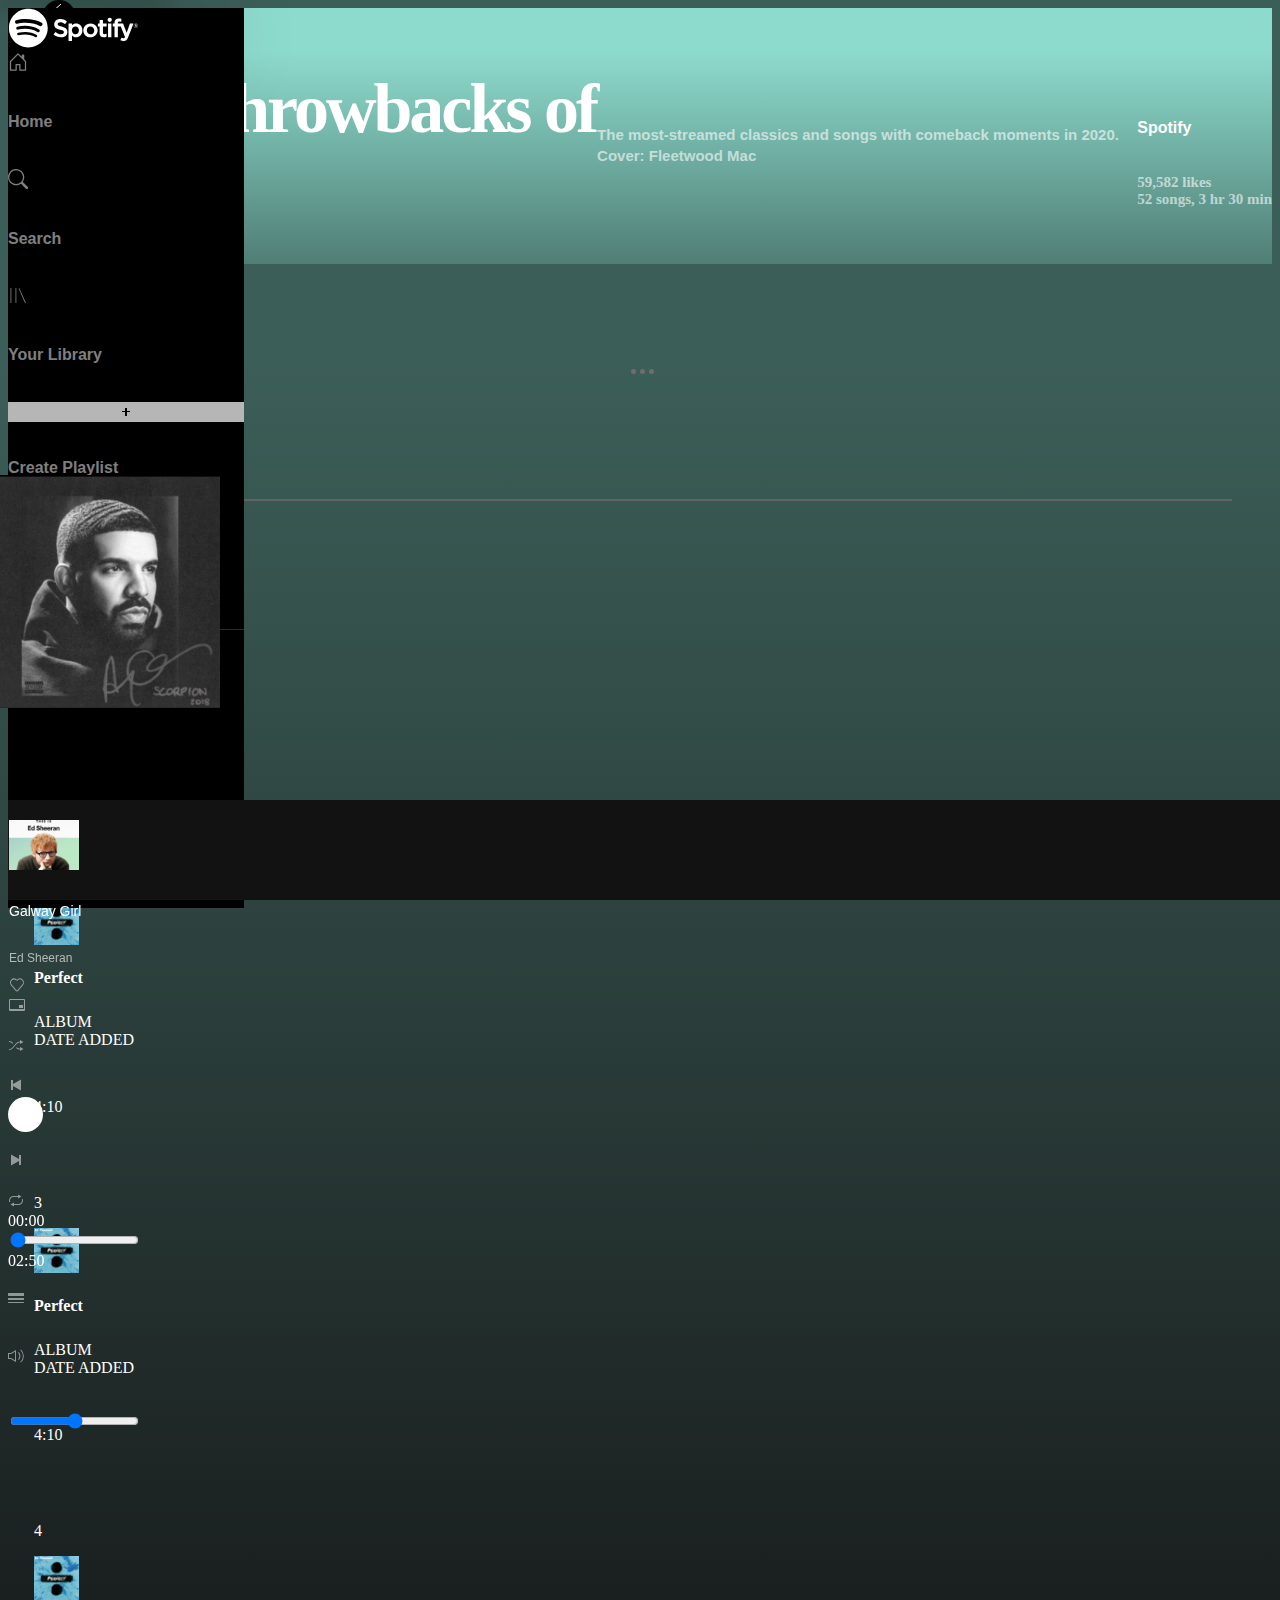
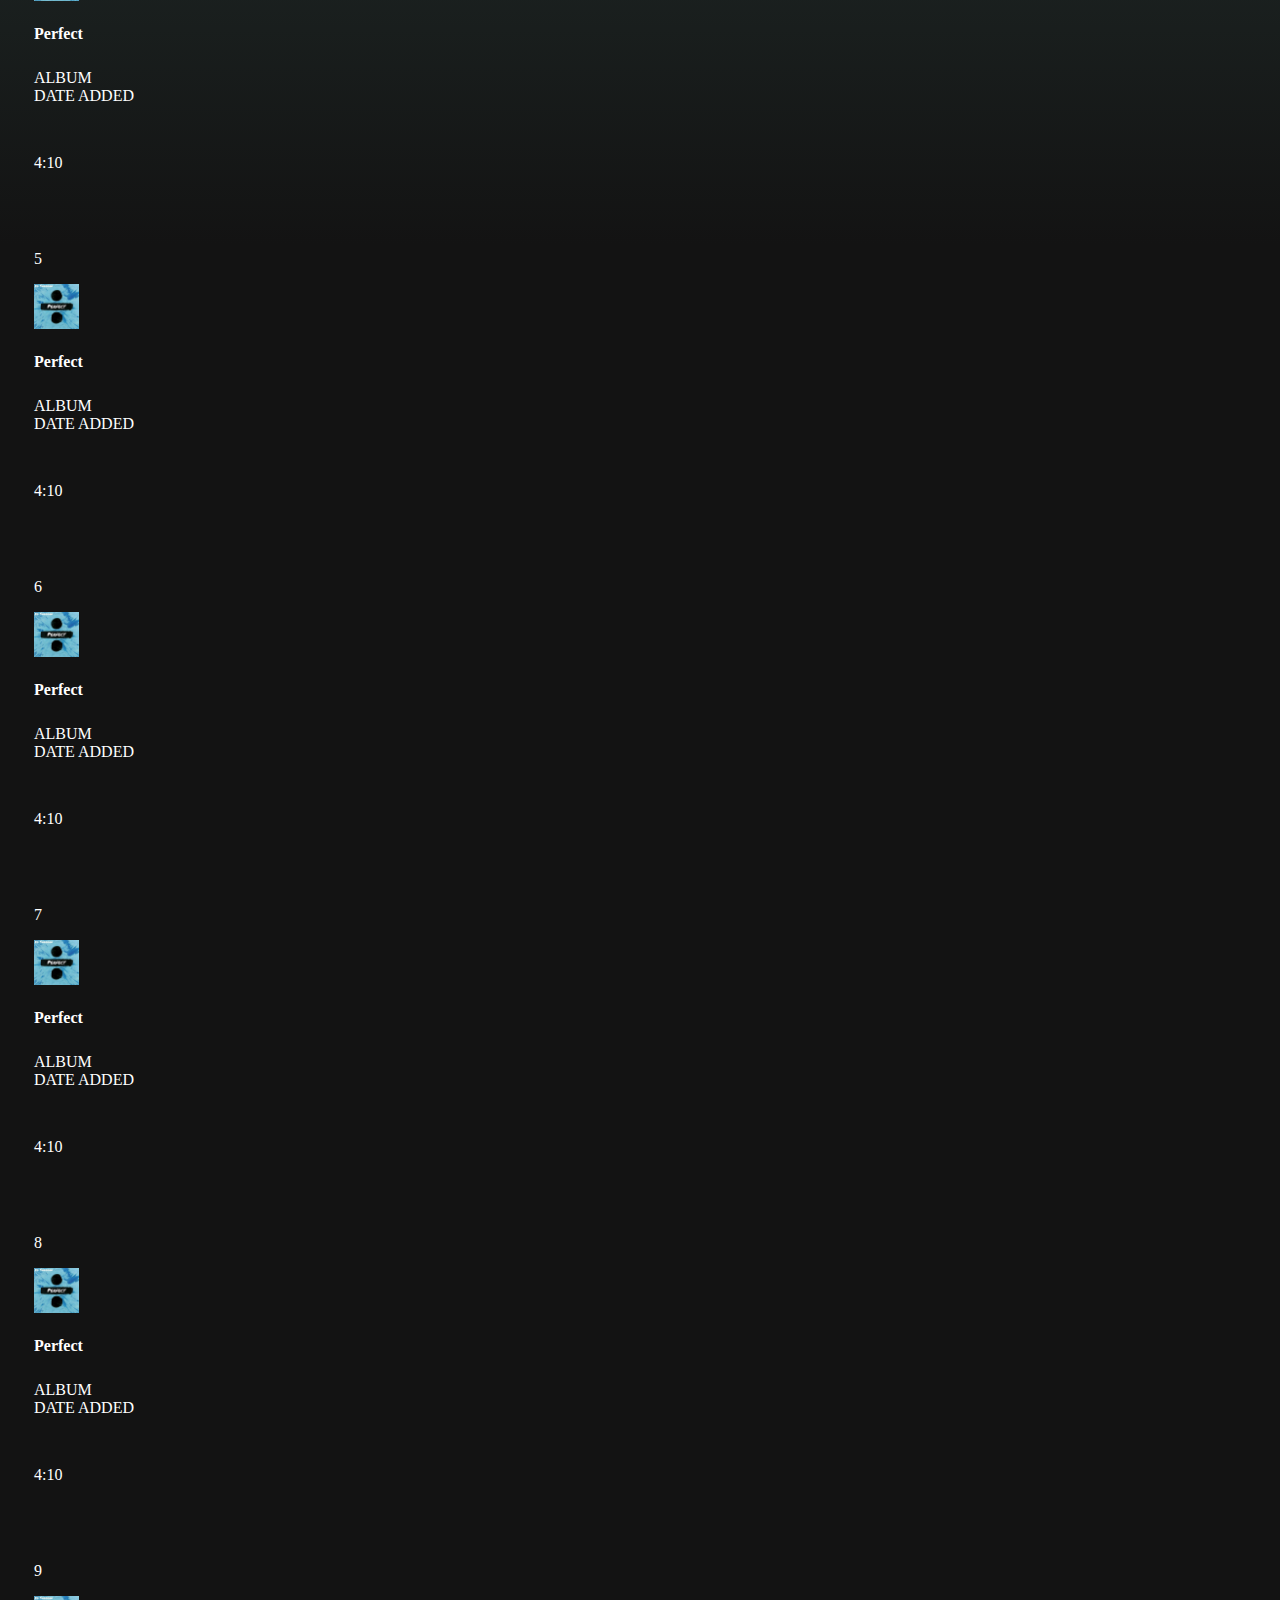
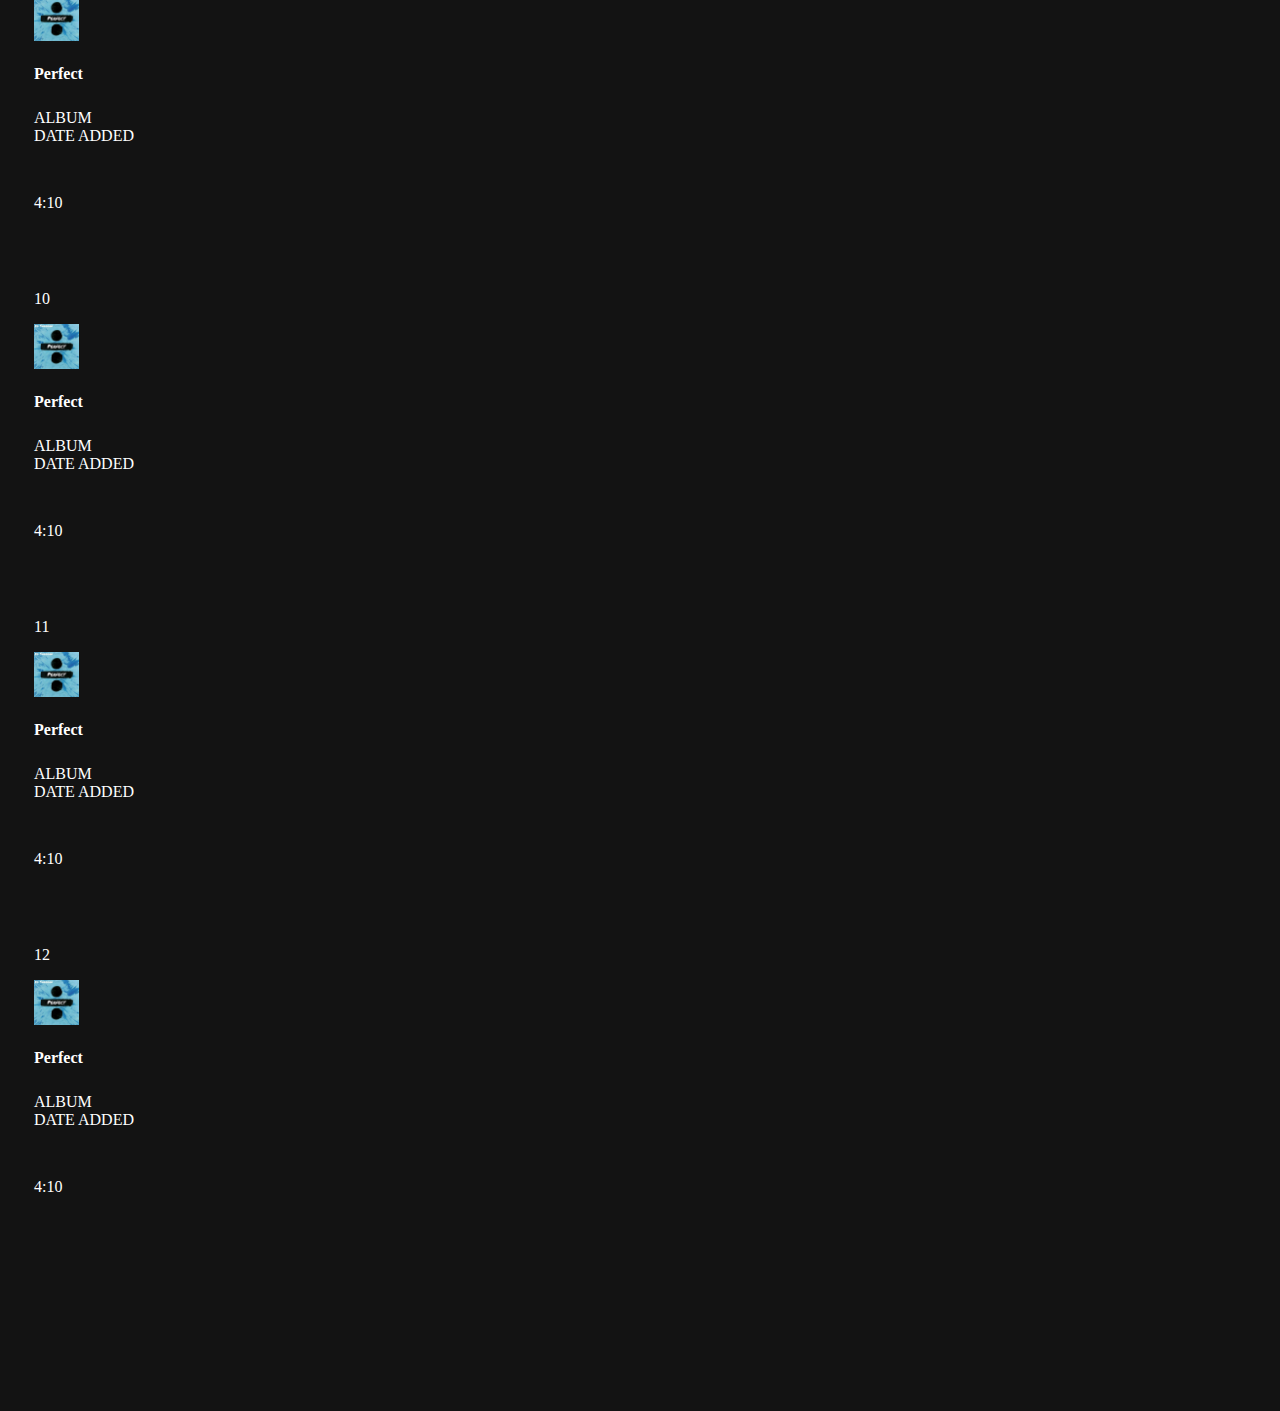
==== album.html @ 27fd1644 "Spotify Project" ====
<!DOCTYPE html>
<html lang="en">
  <head>
    <!-- Required meta tags -->
    <meta charset="utf-8" />
    <meta
      name="viewport"
      content="width=device-width, initial-scale=1, shrink-to-fit=no"
    />

    <!-- Bootstrap CSS -->
    <link
      rel="stylesheet"
      href="https://cdn.jsdelivr.net/npm/bootstrap@4.6.0/dist/css/bootstrap.min.css"
      integrity="sha384-B0vP5xmATw1+K9KRQjQERJvTumQW0nPEzvF6L/Z6nronJ3oUOFUFpCjEUQouq2+l"
      crossorigin="anonymous"
    />
    <link
      rel="stylesheet"
      href="https://cdn.jsdelivr.net/npm/bootstrap-icons@1.5.0/font/bootstrap-icons.css"
    />
    <link rel="stylesheet" href="./style.css" />
    <link rel="stylesheet" href="sidebar.css" />
    <link rel="stylesheet" href="album.css" />
    <script
      src="https://kit.fontawesome.com/1a2c6a184e.js"
      crossorigin="anonymous"
    ></script>
    <script src="app.js"></script>
    <title>Hello, world!</title>
  </head>
  <body>
    <!-- ----------------- SIDE BAR ----------------- -->
    <div class="side-bar d-flex" style="width: 236px; background-color: black">
      <div class="row">
        <div class="col-12">
          <div class="logo ml-4">
            <svg
              viewBox="0 0 1134 340"
              class="spotify-logo--text mt-4"
              id="logo"
            >
              <title>Spotify</title>
              <path
                class="currentColor"
                d="M8 171c0 92 76 168 168 168s168-76 168-168S268 4 176 4 8 79 8 171zm230 78c-39-24-89-30-147-17-14 2-16-18-4-20 64-15 118-8 162 19 11 7 0 24-11 18zm17-45c-45-28-114-36-167-20-17 5-23-21-7-25 61-18 136-9 188 23 14 9 0 31-14 22zM80 133c-17 6-28-23-9-30 59-18 159-15 221 22 17 9 1 37-17 27-54-32-144-35-195-19zm379 91c-17 0-33-6-47-20-1 0-1 1-1 1l-16 19c-1 1-1 2 0 3 18 16 40 24 64 24 34 0 55-19 55-47 0-24-15-37-50-46-29-7-34-12-34-22s10-16 23-16 25 5 39 15c0 0 1 1 2 1s1-1 1-1l14-20c1-1 1-1 0-2-16-13-35-20-56-20-31 0-53 19-53 46 0 29 20 38 52 46 28 6 32 12 32 22 0 11-10 17-25 17zm95-77v-13c0-1-1-2-2-2h-26c-1 0-2 1-2 2v147c0 1 1 2 2 2h26c1 0 2-1 2-2v-46c10 11 21 16 36 16 27 0 54-21 54-61s-27-60-54-60c-15 0-26 5-36 17zm30 78c-18 0-31-15-31-35s13-34 31-34 30 14 30 34-12 35-30 35zm68-34c0 34 27 60 62 60s62-27 62-61-26-60-61-60-63 27-63 61zm30-1c0-20 13-34 32-34s33 15 33 35-13 34-32 34-33-15-33-35zm140-58v-29c0-1 0-2-1-2h-26c-1 0-2 1-2 2v29h-13c-1 0-2 1-2 2v22c0 1 1 2 2 2h13v58c0 23 11 35 34 35 9 0 18-2 25-6 1 0 1-1 1-2v-21c0-1 0-2-1-2h-2c-5 3-11 4-16 4-8 0-12-4-12-12v-54h30c1 0 2-1 2-2v-22c0-1-1-2-2-2h-30zm129-3c0-11 4-15 13-15 5 0 10 0 15 2h1s1-1 1-2V93c0-1 0-2-1-2-5-2-12-3-22-3-24 0-36 14-36 39v5h-13c-1 0-2 1-2 2v22c0 1 1 2 2 2h13v89c0 1 1 2 2 2h26c1 0 1-1 1-2v-89h25l37 89c-4 9-8 11-14 11-5 0-10-1-15-4h-1l-1 1-9 19c0 1 0 3 1 3 9 5 17 7 27 7 19 0 30-9 39-33l45-116v-2c0-1-1-1-2-1h-27c-1 0-1 1-1 2l-28 78-30-78c0-1-1-2-2-2h-44v-3zm-83 3c-1 0-2 1-2 2v113c0 1 1 2 2 2h26c1 0 1-1 1-2V134c0-1 0-2-1-2h-26zm-6-33c0 10 9 19 19 19s18-9 18-19-8-18-18-18-19 8-19 18zm245 69c10 0 19-8 19-18s-9-18-19-18-18 8-18 18 8 18 18 18zm0-34c9 0 17 7 17 16s-8 16-17 16-16-7-16-16 7-16 16-16zm4 18c3-1 5-3 5-6 0-4-4-6-8-6h-8v19h4v-6h4l4 6h5zm-3-9c2 0 4 1 4 3s-2 3-4 3h-4v-6h4z"
              ></path>
            </svg>
          </div>

          <section class="top mt-3 ml-4">
            <div class="row">
              <div class="col-12 d-flex align-items-center pb-3 put-color">
                <div class="d-flex">
                  <svg
                    xmlns="http://www.w3.org/2000/svg"
                    width="20"
                    height="20"
                    fill="currentColor"
                    class="bi bi-house-door"
                    viewBox="0 0 16 16"
                  >
                    <path
                      d="M8.354 1.146a.5.5 0 0 0-.708 0l-6 6A.5.5 0 0 0 1.5 7.5v7a.5.5 0 0 0 .5.5h4.5a.5.5 0 0 0 .5-.5v-4h2v4a.5.5 0 0 0 .5.5H14a.5.5 0 0 0 .5-.5v-7a.5.5 0 0 0-.146-.354L13 5.793V2.5a.5.5 0 0 0-.5-.5h-1a.5.5 0 0 0-.5.5v1.293L8.354 1.146zM2.5 14V7.707l5.5-5.5 5.5 5.5V14H10v-4a.5.5 0 0 0-.5-.5h-3a.5.5 0 0 0-.5.5v4H2.5z"
                    />
                  </svg>
                </div>
                <div class="d-flex">
                  <h6 class="d-flex pl-3 mb-0">
                    <a href="./index.html" class="put-color a-changes">Home</a>
                  </h6>
                </div>
              </div>
              <div
                class="col-12 search d-flex align-items-center pb-3 put-color"
              >
                <div class="d-flex">
                  <svg
                    xmlns="http://www.w3.org/2000/svg"
                    width="20"
                    height="20"
                    fill="currentColor"
                    class="bi bi-search"
                    viewBox="0 0 16 16"
                  >
                    <path
                      d="M11.742 10.344a6.5 6.5 0 1 0-1.397 1.398h-.001c.03.04.062.078.098.115l3.85 3.85a1 1 0 0 0 1.415-1.414l-3.85-3.85a1.007 1.007 0 0 0-.115-.1zM12 6.5a5.5 5.5 0 1 1-11 0 5.5 5.5 0 0 1 11 0z"
                    />
                  </svg>
                </div>
                <div class="d-flex">
                  <h6 class="d-flex pl-3 mb-0">Search</h6>
                </div>
              </div>
              <div
                class="col-12 library d-flex align-items-center pb-3 put-color"
              >
                <div class="d-flex">
                  <svg
                    viewBox="0 0 512 512"
                    width="20"
                    height="20"
                    xmlns="http://www.w3.org/2000/svg"
                    id="library-icon"
                  >
                    <path
                      d="M291.301 81.778l166.349 373.587-19.301 8.635-166.349-373.587zM64 463.746v-384h21.334v384h-21.334zM192 463.746v-384h21.334v384h-21.334z"
                    ></path>
                  </svg>
                </div>
                <div class="d-flex">
                  <h6 class="pl-3 mb-0">Your Library</h6>
                </div>
              </div>
            </div>
          </section>

          <section class="middle mt-5 ml-4">
            <div class="d-flex create align-items-center put-color">
              <div
                onclick="addPlaylist()"
                class="border d-flex btn-create"
                style="background-color: #b6b6b6"
              >
                <div class="plus-btn"></div>
              </div>

              <div class="d-flex">
                <h6 class="pl-3 mb-0">Create Playlist</h6>
              </div>
            </div>
            <div class="d-flex liked align-items-center pb-3 pt-3 put-color">
              <div class="liked-songs">
                <svg
                  role="img"
                  height="14"
                  width="23"
                  viewBox="0 0 16 22"
                  class="Svg-ulyrgf-0 ghlXvf"
                >
                  <path fill="none" d="M0 0h16v16H0z"></path>
                  <path
                    d="M13.797 2.727a4.057 4.057 0 00-5.488-.253.558.558 0 01-.31.112.531.531 0 01-.311-.112 4.054 4.054 0 00-5.487.253c-.77.77-1.194 1.794-1.194 2.883s.424 2.113 1.168 2.855l4.462 5.223a1.791 1.791 0 002.726 0l4.435-5.195a4.052 4.052 0 001.195-2.883 4.057 4.057 0 00-1.196-2.883z"
                  ></path>
                </svg>
              </div>

              <div class="d-flex">
                <h6 class="pl-3 mb-0">Liked Songs</h6>
              </div>
            </div>

            <div class="mr-3"><div class="border-bottom"></div></div>
          </section>
          <section class="playlist mt-4 ml-4">
            <div class="added-playlist">
              <ul class="list-unstyled text-white-50" id="add-list">
                <li></li>
              </ul>
            </div>
          </section>
          <section class="ml-4">
            <footer>
              <div class="d-flex align-items-center pt-3 put-color">
                <div class="pb-3 footer-logo d-flex">
                  <svg
                    class="color-svg"
                    role="img"
                    height="20"
                    width="20"
                    viewBox="0 0 24 24"
                    class="Svg-ulyrgf-0 ghlXvf"
                  >
                    <path
                      d="M12 1C5.925 1 1 5.925 1 12s4.925 11 11 11 11-4.925 11-11S18.075 1 12 1zm5.366 15.857a.955.955 0 01-1.302.367 11.409 11.409 0 00-4.451-1.402 11.443 11.443 0 00-4.653.482.957.957 0 01-.582-1.823 13.32 13.32 0 015.429-.563c1.843.188 3.59.738 5.193 1.636.46.259.624.842.366 1.303zm1.318-3.341a.957.957 0 01-1.29.407 14.965 14.965 0 00-5.423-1.618 14.887 14.887 0 00-5.675.505.958.958 0 01-.53-1.838 16.847 16.847 0 016.398-.571c2.153.219 4.21.833 6.114 1.825.468.244.65.822.406 1.29zm.476-2.779a.957.957 0 01-.426-.1 18.475 18.475 0 00-6.406-1.849 18.472 18.472 0 00-6.66.526.958.958 0 01-.494-1.849 20.386 20.386 0 017.346-.581c2.478.251 4.856.938 7.066 2.04a.956.956 0 01-.426 1.813z"
                    ></path>
                  </svg>
                </div>
                <div class="d-flex">
                  <h6 class="mb-3 pl-1">Upgrade to premium</h6>
                </div>
              </div>
              <div
                class="position-relative show-album d-none"
                style="height: 218px"
              >
                <div class="under-upgrade">
                  <img src="./img/drake.png" class="under-premium" alt="" />
                  <div class="photo-play-two">
                    <i class="fas fa-chevron-down"></i>
                  </div>
                </div>
              </div>
            </footer>
          </section>
        </div>
      </div>
    </div>
    <!-- ----------------- SIDE BAR ----------------- -->
    <div class="container-fluid pl-0">
      <div class="row big-row">
        <div style="width: 210px"></div>

        <div class="col pr-0">
          <div class="jumbotron jumbotron-fluid pb-3">
            <div class="container-fluid ml-3 mt-3 d-flex">
              <img
                class="main-image"
                aria-hidden="false"
                draggable="false"
                loading="eager"
                src="https://i.scdn.co/image/ab67706f000000032a5a18a2690eb5a0e07d5665"
                alt="Top Throwbacks of 2020"
              />
              <div class="main-info d-inline-block pl-4 pt-5">
                <h6 class="d-inline-block" style="color: white">Playlist</h6>
                <h1 class="display-4 Throwbacks">
                  <strong>Top Throwbacks of 2020</strong>
                </h1>
                <h6 class="jumbo-words-under">
                  <small
                    >The most-streamed classics and songs with comeback moments
                    in 2020. Cover: Fleetwood Mac</small
                  >
                </h6>
                <div class="d-flex d-inline">
                  <h6 class="a-changes-jumbo">Spotify</h6>

                  <small class="pl-3 jumbo-words"><li>59,582 likes</li></small>
                  <small class="pl-3 jumbo-words"
                    ><li>52 songs, 3 hr 30 min</li></small
                  >
                </div>
              </div>
            </div>
            <!-- ----------------- NAV BAR ----------------- -->
            <div
              class="row pt-3 pb-3 px-3 justify-content-between navrow"
              style="z-index: 12"
            >
              <div class="btn-nav d-flex">
                <div class="buttom-nav-left">
                  <svg
                    role="img"
                    focusable="false"
                    height="24"
                    width="24"
                    viewBox="0 0 24 24"
                    class="
                      Svg-sc-1usfroi-0
                      kcaoHR
                      _6fe5d5efc9b4a07d5c424071ac7cdacb-scss
                    "
                  >
                    <polyline
                      points="16 4 7 12 16 20"
                      fill="none"
                      stroke="#ffffff"
                    ></polyline>
                  </svg>
                </div>
                <div class="buttom-nav-right ml-3">
                  <svg
                    role="img"
                    focusable="false"
                    height="24"
                    width="24"
                    viewBox="0 0 24 24"
                    class="
                      Svg-sc-1usfroi-0
                      kcaoHR
                      _6fe5d5efc9b4a07d5c424071ac7cdacb-scss
                    "
                  >
                    <polyline
                      points="8 4 17 12 8 20"
                      fill="none"
                      stroke="#ffffff"
                    ></polyline>
                  </svg>
                </div>
                <div class="ml-4 play-button-nav-top position-absolute">
                  <div class="play-button-nav-top-2nd"></div>
                </div>
                <div class="text-white name-top">Top Throwbacks of 2020</div>
              </div>
              <div class="buttom-avatar-nav">
                <div class="avatar-nav d-flex justify-content-between pb-1">
                  <div class="pl-1">
                    <img
                      src="./assets/muriloavatar.png"
                      class="img-fluid img-avatar"
                      alt=""
                    />
                  </div>
                  <div><span>Murilo Alves</span></div>
                  <div class="pr-2"><i class="bi bi-caret-down-fill"></i></div>
                  <div class="account-avatar">
                    <div class="p-1 d-flex menu-avatar">
                      <div
                        class="
                          d-flex
                          btw-menu-avatar
                          align-items-center
                          hide-over
                        "
                      >
                        <p class="mb-0 py-2">Account</p>
                        <svg
                          role="img"
                          height="16"
                          width="16"
                          viewBox="0 0 16 16"
                          class="Svg-ulyrgf-0 ghlXvf"
                        >
                          <path
                            fill-rule="evenodd"
                            d="M15 7V1H9v1h4.29L7.11 8.18l.71.71L14 2.71V7h1zM1 15h12V9h-1v5H2V4h5V3H1v12z"
                            clip-rule="evenodd"
                          ></path>
                        </svg>
                      </div>
                      <div class="hide-over">
                        <p class="mb-0 py-2">Profile</p>
                      </div>
                      <div
                        class="
                          d-flex
                          btw-menu-avatar
                          align-items-center
                          hide-over
                        "
                      >
                        <p class="mb-0 py-2">Go to Premium</p>
                        <svg
                          role="img"
                          height="16"
                          width="16"
                          viewBox="0 0 16 16"
                          class="Svg-ulyrgf-0 ghlXvf"
                        >
                          <path
                            fill-rule="evenodd"
                            d="M15 7V1H9v1h4.29L7.11 8.18l.71.71L14 2.71V7h1zM1 15h12V9h-1v5H2V4h5V3H1v12z"
                            clip-rule="evenodd"
                          ></path>
                        </svg>
                      </div>
                      <div class="hide-over">
                        <p class="mb-0 py-2">
                          <a href="./login.html" class="a-changes-menu"
                            >Log out</a
                          >
                        </p>
                      </div>
                    </div>
                  </div>
                </div>
              </div>
            </div>
            <!-- ----------------- NAV BAR ----------------- -->
          </div>

          <div class="col d-flex align-items-center mt-4 ml-3">
            <div class="play-button position-relative">
              <div class="play-button-two"></div>
            </div>

            <div class="px-3">
              <svg
                role="img"
                height="32"
                width="32"
                viewBox="0 0 32 32"
                class="Svg-ulyrgf-0 ghlXvf"
              >
                <path
                  d="M27.672 5.573a7.904 7.904 0 00-10.697-.489c-.004.003-.425.35-.975.35-.564 0-.965-.341-.979-.354a7.904 7.904 0 00-10.693.493A7.896 7.896 0 002 11.192c0 2.123.827 4.118 2.301 5.59l9.266 10.848a3.196 3.196 0 004.866 0l9.239-10.819A7.892 7.892 0 0030 11.192a7.896 7.896 0 00-2.328-5.619zm-.734 10.56l-9.266 10.848c-.837.979-2.508.979-3.346 0L5.035 16.104A6.9 6.9 0 013 11.192 6.9 6.9 0 015.035 6.28a6.935 6.935 0 014.913-2.048 6.89 6.89 0 014.419 1.605A2.58 2.58 0 0016 6.434c.914 0 1.555-.53 1.619-.585a6.908 6.908 0 019.346.431C28.277 7.593 29 9.337 29 11.192s-.723 3.6-2.062 4.941z"
                ></path>
              </svg>
            </div>
            <div class="three-dots">
              <span></span>
              <span></span>
              <span></span>
            </div>
          </div>
          <!------------------------------------------------------------ list of songs-------------------------------------------------------->
          <section class="all-songs">
            <div class="container-songs mt-5">
              <div class="row song-info pt-1">
                <div class="col-4 d-flex">
                  <div class="style-menu-sticy">#</div>
                  <p class="hide-num mb-2 padding-list" style="width: 10px"></p>
                  <div class="pl-3 style-menu-sticy">TITLE</div>
                </div>
                <div class="col-3 albums-align style-menu-sticy">ALBUM</div>
                <div class="col-3 added-align style-menu-sticy">DATE ADDED</div>
                <div class="col-2 pl-4 d-flex align-items-center">
                  <svg width="16" height="16" viewBox="0 0 16 16" fill="none">
                    <path
                      class="style-menu-sticy"
                      d="M7.999 3H6.999V7V8H7.999H9.999V7H7.999V3ZM7.5 0C3.358 0 0 3.358 0 7.5C0 11.642 3.358 15 7.5 15C11.642 15 15 11.642 15 7.5C15 3.358 11.642 0 7.5 0ZM7.5 14C3.916 14 1 11.084 1 7.5C1 3.916 3.916 1 7.5 1C11.084 1 14 3.916 14 7.5C14 11.084 11.084 14 7.5 14Z"
                      fill="currentColor"
                    ></path>
                  </svg>
                </div>
                <div class="col-11 margin-info margin-info2"></div>
                <div class="col-1 margin-info margin-info2"></div>
              </div>

              <div class="row rowz ml-3 mr-4 pt-1 mb-2">
                <div class="col-4 padding-img d-flex pt-1">
                  <div
                    class="num-icon d-flex position-relative play-button-list"
                  >
                    <p class="hide-num mb-2 padding-list" style="width: 10px">
                      1
                    </p>
                  </div>
                  <div class="imgg mx-4">
                    <img class="img-thumb" src="./img/edsheeran1.jpg" alt="" />
                  </div>
                  <p class="album-names mb-lg-2 padding-list">Perfect</p>
                </div>
                <div class="col-3 albums-align pt-2">ALBUM</div>
                <div class="col-3 added-align pt-2">DATE ADDED</div>
                <div class="col-2 d-flex">
                  <div class="heart d-flex text-white-50">
                    <svg
                      role="img"
                      height="16"
                      width="16"
                      viewBox="0 0 16 16"
                      class="Svg-ulyrgf-0 ghlXvf"
                    >
                      <path
                        d="M13.764 2.727a4.057 4.057 0 00-5.488-.253.558.558 0 01-.31.112.531.531 0 01-.311-.112 4.054 4.054 0 00-5.487.253A4.05 4.05 0 00.974 5.61c0 1.089.424 2.113 1.168 2.855l4.462 5.223a1.791 1.791 0 002.726 0l4.435-5.195A4.052 4.052 0 0014.96 5.61a4.057 4.057 0 00-1.196-2.883zm-.722 5.098L8.58 13.048c-.307.36-.921.36-1.228 0L2.864 7.797a3.072 3.072 0 01-.905-2.187c0-.826.321-1.603.905-2.187a3.091 3.091 0 012.191-.913 3.05 3.05 0 011.957.709c.041.036.408.351.954.351.531 0 .906-.31.94-.34a3.075 3.075 0 014.161.192 3.1 3.1 0 01-.025 4.403z"
                      ></path>
                    </svg>
                  </div>
                  <div class="d-flex align-items-center">
                    <p
                      class="
                        song-time
                        mb-lg-n1
                        d-md-block d-sm-none
                        text-white-50
                        pr-3
                        pb-2
                      "
                    >
                      4:10
                    </p>
                    <div class="dots text-white">...</div>
                  </div>
                </div>
              </div>

              <div class="row rowz ml-3 mr-4 pt-1 mb-2">
                <div class="col-4 padding-img d-flex pt-1">
                  <div
                    class="num-icon d-flex position-relative play-button-list"
                  >
                    <p class="hide-num mb-2 padding-list" style="width: 10px">
                      2
                    </p>
                  </div>
                  <div class="imgg mx-4">
                    <img class="img-thumb" src="./img/edsheeran1.jpg" alt="" />
                  </div>
                  <p class="album-names mb-lg-2 padding-list">Perfect</p>
                </div>
                <div class="col-3 albums-align pt-2">ALBUM</div>
                <div class="col-3 added-align pt-2">DATE ADDED</div>
                <div class="col-2 d-flex">
                  <div class="heart d-flex text-white-50">
                    <svg
                      role="img"
                      height="16"
                      width="16"
                      viewBox="0 0 16 16"
                      class="Svg-ulyrgf-0 ghlXvf"
                    >
                      <path
                        d="M13.764 2.727a4.057 4.057 0 00-5.488-.253.558.558 0 01-.31.112.531.531 0 01-.311-.112 4.054 4.054 0 00-5.487.253A4.05 4.05 0 00.974 5.61c0 1.089.424 2.113 1.168 2.855l4.462 5.223a1.791 1.791 0 002.726 0l4.435-5.195A4.052 4.052 0 0014.96 5.61a4.057 4.057 0 00-1.196-2.883zm-.722 5.098L8.58 13.048c-.307.36-.921.36-1.228 0L2.864 7.797a3.072 3.072 0 01-.905-2.187c0-.826.321-1.603.905-2.187a3.091 3.091 0 012.191-.913 3.05 3.05 0 011.957.709c.041.036.408.351.954.351.531 0 .906-.31.94-.34a3.075 3.075 0 014.161.192 3.1 3.1 0 01-.025 4.403z"
                      ></path>
                    </svg>
                  </div>
                  <div class="d-flex align-items-center">
                    <p
                      class="
                        song-time
                        mb-lg-n1
                        d-md-block d-sm-none
                        text-white-50
                        pr-3
                        pb-2
                      "
                    >
                      4:10
                    </p>
                    <div class="dots text-white">...</div>
                  </div>
                </div>
              </div>
              <div class="row rowz ml-3 mr-4 pt-1 mb-2">
                <div class="col-4 padding-img d-flex pt-1">
                  <div
                    class="num-icon d-flex position-relative play-button-list"
                  >
                    <p class="hide-num mb-2 padding-list" style="width: 10px">
                      3
                    </p>
                  </div>
                  <div class="imgg mx-4">
                    <img class="img-thumb" src="./img/edsheeran1.jpg" alt="" />
                  </div>
                  <p class="album-names mb-lg-2 padding-list">Perfect</p>
                </div>
                <div class="col-3 albums-align pt-2">ALBUM</div>
                <div class="col-3 added-align pt-2">DATE ADDED</div>
                <div class="col-2 d-flex">
                  <div class="heart d-flex text-white-50">
                    <svg
                      role="img"
                      height="16"
                      width="16"
                      viewBox="0 0 16 16"
                      class="Svg-ulyrgf-0 ghlXvf"
                    >
                      <path
                        d="M13.764 2.727a4.057 4.057 0 00-5.488-.253.558.558 0 01-.31.112.531.531 0 01-.311-.112 4.054 4.054 0 00-5.487.253A4.05 4.05 0 00.974 5.61c0 1.089.424 2.113 1.168 2.855l4.462 5.223a1.791 1.791 0 002.726 0l4.435-5.195A4.052 4.052 0 0014.96 5.61a4.057 4.057 0 00-1.196-2.883zm-.722 5.098L8.58 13.048c-.307.36-.921.36-1.228 0L2.864 7.797a3.072 3.072 0 01-.905-2.187c0-.826.321-1.603.905-2.187a3.091 3.091 0 012.191-.913 3.05 3.05 0 011.957.709c.041.036.408.351.954.351.531 0 .906-.31.94-.34a3.075 3.075 0 014.161.192 3.1 3.1 0 01-.025 4.403z"
                      ></path>
                    </svg>
                  </div>
                  <div class="d-flex align-items-center">
                    <p
                      class="
                        song-time
                        mb-lg-n1
                        d-md-block d-sm-none
                        text-white-50
                        pr-3
                        pb-2
                      "
                    >
                      4:10
                    </p>
                    <div class="dots text-white">...</div>
                  </div>
                </div>
              </div>
              <div class="row rowz ml-3 mr-4 pt-1 mb-2">
                <div class="col-4 padding-img d-flex pt-1">
                  <div
                    class="num-icon d-flex position-relative play-button-list"
                  >
                    <p class="hide-num mb-2 padding-list" style="width: 10px">
                      4
                    </p>
                  </div>
                  <div class="imgg mx-4">
                    <img class="img-thumb" src="./img/edsheeran1.jpg" alt="" />
                  </div>
                  <p class="album-names mb-lg-2 padding-list">Perfect</p>
                </div>
                <div class="col-3 albums-align pt-2">ALBUM</div>
                <div class="col-3 added-align pt-2">DATE ADDED</div>
                <div class="col-2 d-flex">
                  <div class="heart d-flex text-white-50">
                    <svg
                      role="img"
                      height="16"
                      width="16"
                      viewBox="0 0 16 16"
                      class="Svg-ulyrgf-0 ghlXvf"
                    >
                      <path
                        d="M13.764 2.727a4.057 4.057 0 00-5.488-.253.558.558 0 01-.31.112.531.531 0 01-.311-.112 4.054 4.054 0 00-5.487.253A4.05 4.05 0 00.974 5.61c0 1.089.424 2.113 1.168 2.855l4.462 5.223a1.791 1.791 0 002.726 0l4.435-5.195A4.052 4.052 0 0014.96 5.61a4.057 4.057 0 00-1.196-2.883zm-.722 5.098L8.58 13.048c-.307.36-.921.36-1.228 0L2.864 7.797a3.072 3.072 0 01-.905-2.187c0-.826.321-1.603.905-2.187a3.091 3.091 0 012.191-.913 3.05 3.05 0 011.957.709c.041.036.408.351.954.351.531 0 .906-.31.94-.34a3.075 3.075 0 014.161.192 3.1 3.1 0 01-.025 4.403z"
                      ></path>
                    </svg>
                  </div>
                  <div class="d-flex align-items-center">
                    <p
                      class="
                        song-time
                        mb-lg-n1
                        d-md-block d-sm-none
                        text-white-50
                        pr-3
                        pb-2
                      "
                    >
                      4:10
                    </p>
                    <div class="dots text-white">...</div>
                  </div>
                </div>
              </div>
              <div class="row rowz ml-3 mr-4 pt-1 mb-2">
                <div class="col-4 padding-img d-flex pt-1">
                  <div
                    class="num-icon d-flex position-relative play-button-list"
                  >
                    <p class="hide-num mb-2 padding-list" style="width: 10px">
                      5
                    </p>
                  </div>
                  <div class="imgg mx-4">
                    <img class="img-thumb" src="./img/edsheeran1.jpg" alt="" />
                  </div>
                  <p class="album-names mb-lg-2 padding-list">Perfect</p>
                </div>
                <div class="col-3 albums-align pt-2">ALBUM</div>
                <div class="col-3 added-align pt-2">DATE ADDED</div>
                <div class="col-2 d-flex">
                  <div class="heart d-flex text-white-50">
                    <svg
                      role="img"
                      height="16"
                      width="16"
                      viewBox="0 0 16 16"
                      class="Svg-ulyrgf-0 ghlXvf"
                    >
                      <path
                        d="M13.764 2.727a4.057 4.057 0 00-5.488-.253.558.558 0 01-.31.112.531.531 0 01-.311-.112 4.054 4.054 0 00-5.487.253A4.05 4.05 0 00.974 5.61c0 1.089.424 2.113 1.168 2.855l4.462 5.223a1.791 1.791 0 002.726 0l4.435-5.195A4.052 4.052 0 0014.96 5.61a4.057 4.057 0 00-1.196-2.883zm-.722 5.098L8.58 13.048c-.307.36-.921.36-1.228 0L2.864 7.797a3.072 3.072 0 01-.905-2.187c0-.826.321-1.603.905-2.187a3.091 3.091 0 012.191-.913 3.05 3.05 0 011.957.709c.041.036.408.351.954.351.531 0 .906-.31.94-.34a3.075 3.075 0 014.161.192 3.1 3.1 0 01-.025 4.403z"
                      ></path>
                    </svg>
                  </div>
                  <div class="d-flex align-items-center">
                    <p
                      class="
                        song-time
                        mb-lg-n1
                        d-md-block d-sm-none
                        text-white-50
                        pr-3
                        pb-2
                      "
                    >
                      4:10
                    </p>
                    <div class="dots text-white">...</div>
                  </div>
                </div>
              </div>
              <div class="row rowz ml-3 mr-4 pt-1 mb-2">
                <div class="col-4 padding-img d-flex pt-1">
                  <div
                    class="num-icon d-flex position-relative play-button-list"
                  >
                    <p class="hide-num mb-2 padding-list" style="width: 10px">
                      6
                    </p>
                  </div>
                  <div class="imgg mx-4">
                    <img class="img-thumb" src="./img/edsheeran1.jpg" alt="" />
                  </div>
                  <p class="album-names mb-lg-2 padding-list">Perfect</p>
                </div>
                <div class="col-3 albums-align pt-2">ALBUM</div>
                <div class="col-3 added-align pt-2">DATE ADDED</div>
                <div class="col-2 d-flex">
                  <div class="heart d-flex text-white-50">
                    <svg
                      role="img"
                      height="16"
                      width="16"
                      viewBox="0 0 16 16"
                      class="Svg-ulyrgf-0 ghlXvf"
                    >
                      <path
                        d="M13.764 2.727a4.057 4.057 0 00-5.488-.253.558.558 0 01-.31.112.531.531 0 01-.311-.112 4.054 4.054 0 00-5.487.253A4.05 4.05 0 00.974 5.61c0 1.089.424 2.113 1.168 2.855l4.462 5.223a1.791 1.791 0 002.726 0l4.435-5.195A4.052 4.052 0 0014.96 5.61a4.057 4.057 0 00-1.196-2.883zm-.722 5.098L8.58 13.048c-.307.36-.921.36-1.228 0L2.864 7.797a3.072 3.072 0 01-.905-2.187c0-.826.321-1.603.905-2.187a3.091 3.091 0 012.191-.913 3.05 3.05 0 011.957.709c.041.036.408.351.954.351.531 0 .906-.31.94-.34a3.075 3.075 0 014.161.192 3.1 3.1 0 01-.025 4.403z"
                      ></path>
                    </svg>
                  </div>
                  <div class="d-flex align-items-center">
                    <p
                      class="
                        song-time
                        mb-lg-n1
                        d-md-block d-sm-none
                        text-white-50
                        pr-3
                        pb-2
                      "
                    >
                      4:10
                    </p>
                    <div class="dots text-white">...</div>
                  </div>
                </div>
              </div>
              <div class="row rowz ml-3 mr-4 pt-1 mb-2">
                <div class="col-4 padding-img d-flex pt-1">
                  <div
                    class="num-icon d-flex position-relative play-button-list"
                  >
                    <p class="hide-num mb-2 padding-list" style="width: 10px">
                      7
                    </p>
                  </div>
                  <div class="imgg mx-4">
                    <img class="img-thumb" src="./img/edsheeran1.jpg" alt="" />
                  </div>
                  <p class="album-names mb-lg-2 padding-list">Perfect</p>
                </div>
                <div class="col-3 albums-align pt-2">ALBUM</div>
                <div class="col-3 added-align pt-2">DATE ADDED</div>
                <div class="col-2 d-flex">
                  <div class="heart d-flex text-white-50">
                    <svg
                      role="img"
                      height="16"
                      width="16"
                      viewBox="0 0 16 16"
                      class="Svg-ulyrgf-0 ghlXvf"
                    >
                      <path
                        d="M13.764 2.727a4.057 4.057 0 00-5.488-.253.558.558 0 01-.31.112.531.531 0 01-.311-.112 4.054 4.054 0 00-5.487.253A4.05 4.05 0 00.974 5.61c0 1.089.424 2.113 1.168 2.855l4.462 5.223a1.791 1.791 0 002.726 0l4.435-5.195A4.052 4.052 0 0014.96 5.61a4.057 4.057 0 00-1.196-2.883zm-.722 5.098L8.58 13.048c-.307.36-.921.36-1.228 0L2.864 7.797a3.072 3.072 0 01-.905-2.187c0-.826.321-1.603.905-2.187a3.091 3.091 0 012.191-.913 3.05 3.05 0 011.957.709c.041.036.408.351.954.351.531 0 .906-.31.94-.34a3.075 3.075 0 014.161.192 3.1 3.1 0 01-.025 4.403z"
                      ></path>
                    </svg>
                  </div>
                  <div class="d-flex align-items-center">
                    <p
                      class="
                        song-time
                        mb-lg-n1
                        d-md-block d-sm-none
                        text-white-50
                        pr-3
                        pb-2
                      "
                    >
                      4:10
                    </p>
                    <div class="dots text-white">...</div>
                  </div>
                </div>
              </div>
              <div class="row rowz ml-3 mr-4 pt-1 mb-2">
                <div class="col-4 padding-img d-flex pt-1">
                  <div
                    class="num-icon d-flex position-relative play-button-list"
                  >
                    <p class="hide-num mb-2 padding-list" style="width: 10px">
                      8
                    </p>
                  </div>
                  <div class="imgg mx-4">
                    <img class="img-thumb" src="./img/edsheeran1.jpg" alt="" />
                  </div>
                  <p class="album-names mb-lg-2 padding-list">Perfect</p>
                </div>
                <div class="col-3 albums-align pt-2">ALBUM</div>
                <div class="col-3 added-align pt-2">DATE ADDED</div>
                <div class="col-2 d-flex">
                  <div class="heart d-flex text-white-50">
                    <svg
                      role="img"
                      height="16"
                      width="16"
                      viewBox="0 0 16 16"
                      class="Svg-ulyrgf-0 ghlXvf"
                    >
                      <path
                        d="M13.764 2.727a4.057 4.057 0 00-5.488-.253.558.558 0 01-.31.112.531.531 0 01-.311-.112 4.054 4.054 0 00-5.487.253A4.05 4.05 0 00.974 5.61c0 1.089.424 2.113 1.168 2.855l4.462 5.223a1.791 1.791 0 002.726 0l4.435-5.195A4.052 4.052 0 0014.96 5.61a4.057 4.057 0 00-1.196-2.883zm-.722 5.098L8.58 13.048c-.307.36-.921.36-1.228 0L2.864 7.797a3.072 3.072 0 01-.905-2.187c0-.826.321-1.603.905-2.187a3.091 3.091 0 012.191-.913 3.05 3.05 0 011.957.709c.041.036.408.351.954.351.531 0 .906-.31.94-.34a3.075 3.075 0 014.161.192 3.1 3.1 0 01-.025 4.403z"
                      ></path>
                    </svg>
                  </div>
                  <div class="d-flex align-items-center">
                    <p
                      class="
                        song-time
                        mb-lg-n1
                        d-md-block d-sm-none
                        text-white-50
                        pr-3
                        pb-2
                      "
                    >
                      4:10
                    </p>
                    <div class="dots text-white">...</div>
                  </div>
                </div>
              </div>
              <div class="row rowz ml-3 mr-4 pt-1 mb-2">
                <div class="col-4 padding-img d-flex pt-1">
                  <div
                    class="num-icon d-flex position-relative play-button-list"
                  >
                    <p class="hide-num mb-2 padding-list" style="width: 10px">
                      9
                    </p>
                  </div>
                  <div class="imgg mx-4">
                    <img class="img-thumb" src="./img/edsheeran1.jpg" alt="" />
                  </div>
                  <p class="album-names mb-lg-2 padding-list">Perfect</p>
                </div>
                <div class="col-3 albums-align pt-2">ALBUM</div>
                <div class="col-3 added-align pt-2">DATE ADDED</div>
                <div class="col-2 d-flex">
                  <div class="heart d-flex text-white-50">
                    <svg
                      role="img"
                      height="16"
                      width="16"
                      viewBox="0 0 16 16"
                      class="Svg-ulyrgf-0 ghlXvf"
                    >
                      <path
                        d="M13.764 2.727a4.057 4.057 0 00-5.488-.253.558.558 0 01-.31.112.531.531 0 01-.311-.112 4.054 4.054 0 00-5.487.253A4.05 4.05 0 00.974 5.61c0 1.089.424 2.113 1.168 2.855l4.462 5.223a1.791 1.791 0 002.726 0l4.435-5.195A4.052 4.052 0 0014.96 5.61a4.057 4.057 0 00-1.196-2.883zm-.722 5.098L8.58 13.048c-.307.36-.921.36-1.228 0L2.864 7.797a3.072 3.072 0 01-.905-2.187c0-.826.321-1.603.905-2.187a3.091 3.091 0 012.191-.913 3.05 3.05 0 011.957.709c.041.036.408.351.954.351.531 0 .906-.31.94-.34a3.075 3.075 0 014.161.192 3.1 3.1 0 01-.025 4.403z"
                      ></path>
                    </svg>
                  </div>
                  <div class="d-flex align-items-center">
                    <p
                      class="
                        song-time
                        mb-lg-n1
                        d-md-block d-sm-none
                        text-white-50
                        pr-3
                        pb-2
                      "
                    >
                      4:10
                    </p>
                    <div class="dots text-white">...</div>
                  </div>
                </div>
              </div>
              <div class="row rowz ml-3 mr-4 pt-1 mb-2">
                <div class="col-4 padding-img d-flex pt-1">
                  <div
                    class="num-icon d-flex position-relative play-button-list"
                  >
                    <p class="hide-num mb-2 padding-list" style="width: 10px">
                      10
                    </p>
                  </div>
                  <div class="imgg mx-4">
                    <img class="img-thumb" src="./img/edsheeran1.jpg" alt="" />
                  </div>
                  <p class="album-names mb-lg-2 padding-list">Perfect</p>
                </div>
                <div class="col-3 albums-align pt-2">ALBUM</div>
                <div class="col-3 added-align pt-2">DATE ADDED</div>
                <div class="col-2 d-flex">
                  <div class="heart d-flex text-white-50">
                    <svg
                      role="img"
                      height="16"
                      width="16"
                      viewBox="0 0 16 16"
                      class="Svg-ulyrgf-0 ghlXvf"
                    >
                      <path
                        d="M13.764 2.727a4.057 4.057 0 00-5.488-.253.558.558 0 01-.31.112.531.531 0 01-.311-.112 4.054 4.054 0 00-5.487.253A4.05 4.05 0 00.974 5.61c0 1.089.424 2.113 1.168 2.855l4.462 5.223a1.791 1.791 0 002.726 0l4.435-5.195A4.052 4.052 0 0014.96 5.61a4.057 4.057 0 00-1.196-2.883zm-.722 5.098L8.58 13.048c-.307.36-.921.36-1.228 0L2.864 7.797a3.072 3.072 0 01-.905-2.187c0-.826.321-1.603.905-2.187a3.091 3.091 0 012.191-.913 3.05 3.05 0 011.957.709c.041.036.408.351.954.351.531 0 .906-.31.94-.34a3.075 3.075 0 014.161.192 3.1 3.1 0 01-.025 4.403z"
                      ></path>
                    </svg>
                  </div>
                  <div class="d-flex align-items-center">
                    <p
                      class="
                        song-time
                        mb-lg-n1
                        d-md-block d-sm-none
                        text-white-50
                        pr-3
                        pb-2
                      "
                    >
                      4:10
                    </p>
                    <div class="dots text-white">...</div>
                  </div>
                </div>
              </div>
              <div class="row rowz ml-3 mr-4 pt-1 mb-2">
                <div class="col-4 padding-img d-flex pt-1">
                  <div
                    class="num-icon d-flex position-relative play-button-list"
                  >
                    <p class="hide-num mb-2 padding-list" style="width: 10px">
                      11
                    </p>
                  </div>
                  <div class="imgg mx-4">
                    <img class="img-thumb" src="./img/edsheeran1.jpg" alt="" />
                  </div>
                  <p class="album-names mb-lg-2 padding-list">Perfect</p>
                </div>
                <div class="col-3 albums-align pt-2">ALBUM</div>
                <div class="col-3 added-align pt-2">DATE ADDED</div>
                <div class="col-2 d-flex">
                  <div class="heart d-flex text-white-50">
                    <svg
                      role="img"
                      height="16"
                      width="16"
                      viewBox="0 0 16 16"
                      class="Svg-ulyrgf-0 ghlXvf"
                    >
                      <path
                        d="M13.764 2.727a4.057 4.057 0 00-5.488-.253.558.558 0 01-.31.112.531.531 0 01-.311-.112 4.054 4.054 0 00-5.487.253A4.05 4.05 0 00.974 5.61c0 1.089.424 2.113 1.168 2.855l4.462 5.223a1.791 1.791 0 002.726 0l4.435-5.195A4.052 4.052 0 0014.96 5.61a4.057 4.057 0 00-1.196-2.883zm-.722 5.098L8.58 13.048c-.307.36-.921.36-1.228 0L2.864 7.797a3.072 3.072 0 01-.905-2.187c0-.826.321-1.603.905-2.187a3.091 3.091 0 012.191-.913 3.05 3.05 0 011.957.709c.041.036.408.351.954.351.531 0 .906-.31.94-.34a3.075 3.075 0 014.161.192 3.1 3.1 0 01-.025 4.403z"
                      ></path>
                    </svg>
                  </div>
                  <div class="d-flex align-items-center">
                    <p
                      class="
                        song-time
                        mb-lg-n1
                        d-md-block d-sm-none
                        text-white-50
                        pr-3
                        pb-2
                      "
                    >
                      4:10
                    </p>
                    <div class="dots text-white">...</div>
                  </div>
                </div>
              </div>
              <div class="row rowz ml-3 mr-4 pt-1 mb-2">
                <div class="col-4 padding-img d-flex pt-1">
                  <div
                    class="num-icon d-flex position-relative play-button-list"
                  >
                    <p class="hide-num mb-2 padding-list" style="width: 10px">
                      12
                    </p>
                  </div>
                  <div class="imgg mx-4">
                    <img class="img-thumb" src="./img/edsheeran1.jpg" alt="" />
                  </div>
                  <p class="album-names mb-lg-2 padding-list">Perfect</p>
                </div>
                <div class="col-3 albums-align pt-2">ALBUM</div>
                <div class="col-3 added-align pt-2">DATE ADDED</div>
                <div class="col-2 d-flex">
                  <div class="heart d-flex text-white-50">
                    <svg
                      role="img"
                      height="16"
                      width="16"
                      viewBox="0 0 16 16"
                      class="Svg-ulyrgf-0 ghlXvf"
                    >
                      <path
                        d="M13.764 2.727a4.057 4.057 0 00-5.488-.253.558.558 0 01-.31.112.531.531 0 01-.311-.112 4.054 4.054 0 00-5.487.253A4.05 4.05 0 00.974 5.61c0 1.089.424 2.113 1.168 2.855l4.462 5.223a1.791 1.791 0 002.726 0l4.435-5.195A4.052 4.052 0 0014.96 5.61a4.057 4.057 0 00-1.196-2.883zm-.722 5.098L8.58 13.048c-.307.36-.921.36-1.228 0L2.864 7.797a3.072 3.072 0 01-.905-2.187c0-.826.321-1.603.905-2.187a3.091 3.091 0 012.191-.913 3.05 3.05 0 011.957.709c.041.036.408.351.954.351.531 0 .906-.31.94-.34a3.075 3.075 0 014.161.192 3.1 3.1 0 01-.025 4.403z"
                      ></path>
                    </svg>
                  </div>
                  <div class="d-flex align-items-center">
                    <p
                      class="
                        song-time
                        mb-lg-n1
                        d-md-block d-sm-none
                        text-white-50
                        pr-3
                        pb-2
                      "
                    >
                      4:10
                    </p>
                    <div class="dots text-white">...</div>
                  </div>
                </div>
              </div>
            </div>
          </section>

          <!------------------------------------------------------------ list of songs-------------------------------------------------------->
        </div>
      </div>
    </div>
    <div class="bottom-bar">
      <div class="d-flex justify-content-between">
        <div class="col d-flex no-gutters pl-0">
          <div class="row row-bottom">
            <div class="col img-nav-bottom">
              <div class="card-img-bottom"></div>
              <!-- <img
                src="./img/smalldrake.jpg"
                class="card-img-bottom img-fluid"
                alt="..."
              /> -->
              <div class="photo-play">
                <i class="fas fa-chevron-up"></i>
              </div>
            </div>
            <div class="col d-flex direction-bar pl-3 pt-1">
              <h6 class="pt-4 mb-0 h6-bottom text-nowrap">Survival</h6>
              <p class="mb-0 p-bottom">Drake</p>
            </div>
            <div class="col heart-bottom d-flex align-items-center">
              <svg
                role="img"
                height="16"
                width="16"
                viewBox="0 0 16 16"
                class="Svg-ulyrgf-0 ghlXvf"
              >
                <path
                  d="M13.764 2.727a4.057 4.057 0 00-5.488-.253.558.558 0 01-.31.112.531.531 0 01-.311-.112 4.054 4.054 0 00-5.487.253A4.05 4.05 0 00.974 5.61c0 1.089.424 2.113 1.168 2.855l4.462 5.223a1.791 1.791 0 002.726 0l4.435-5.195A4.052 4.052 0 0014.96 5.61a4.057 4.057 0 00-1.196-2.883zm-.722 5.098L8.58 13.048c-.307.36-.921.36-1.228 0L2.864 7.797a3.072 3.072 0 01-.905-2.187c0-.826.321-1.603.905-2.187a3.091 3.091 0 012.191-.913 3.05 3.05 0 011.957.709c.041.036.408.351.954.351.531 0 .906-.31.94-.34a3.075 3.075 0 014.161.192 3.1 3.1 0 01-.025 4.403z"
                ></path>
              </svg>
            </div>
            <div class="col window-btn-bottom d-flex align-items-center">
              <svg width="16" height="16" xmlns="http://www.w3.org/2000/svg">
                <g class="currentColor" fill-rule="evenodd">
                  <path
                    d="M1 3v9h14V3H1zm0-1h14a1 1 0 0 1 1 1v10a1 1 0 0 1-1 1H1a1 1 0 0 1-1-1V3a1 1 0 0 1 1-1z"
                    fill-rule="nonzero"
                  ></path>
                  <path d="M10 8h4v3h-4z"></path>
                </g>
              </svg>
            </div>
          </div>
        </div>
        <div class="col">
          <div class="d-flex justify-content-center">
            <div class="d-inline-block mr-3 queue-btn">
              <svg
                role="img"
                height="16"
                width="16"
                viewBox="0 0 16 16"
                class="Svg-ulyrgf-0 ghlXvf"
              >
                <path
                  d="M4.5 6.8l.7-.8C4.1 4.7 2.5 4 .9 4v1c1.3 0 2.6.6 3.5 1.6l.1.2zm7.5 4.7c-1.2 0-2.3-.5-3.2-1.3l-.6.8c1 1 2.4 1.5 3.8 1.5V14l3.5-2-3.5-2v1.5zm0-6V7l3.5-2L12 3v1.5c-1.6 0-3.2.7-4.2 2l-3.4 3.9c-.9 1-2.2 1.6-3.5 1.6v1c1.6 0 3.2-.7 4.2-2l3.4-3.9c.9-1 2.2-1.6 3.5-1.6z"
                ></path>
              </svg>
            </div>
            <div class="d-inline-block align-items-center queue-btn">
              <svg
                role="img"
                height="16"
                width="16"
                viewBox="0 0 16 16"
                class="Svg-ulyrgf-0 ghlXvf"
              >
                <path d="M13 2.5L5 7.119V3H3v10h2V8.881l8 4.619z"></path>
              </svg>
            </div>
            <div class="d-inline-block ml-3 pt-3">
              <div class="play-bottom"><i class="fas fa-play"></i></div>
            </div>
            <div class="d-inline-block ml-3 queue-btn">
              <svg
                role="img"
                height="16"
                width="16"
                viewBox="0 0 16 16"
                class="Svg-ulyrgf-0 ghlXvf"
              >
                <path d="M11 3v4.119L3 2.5v11l8-4.619V13h2V3z"></path>
              </svg>
            </div>
            <div class="d-inline-block ml-3 queue-btn">
              <svg
                role="img"
                height="16"
                width="16"
                viewBox="0 0 16 16"
                class="Svg-ulyrgf-0 ghlXvf"
              >
                <path
                  d="M5.5 5H10v1.5l3.5-2-3.5-2V4H5.5C3 4 1 6 1 8.5c0 .6.1 1.2.4 1.8l.9-.5C2.1 9.4 2 9 2 8.5 2 6.6 3.6 5 5.5 5zm9.1 1.7l-.9.5c.2.4.3.8.3 1.3 0 1.9-1.6 3.5-3.5 3.5H6v-1.5l-3.5 2 3.5 2V13h4.5C13 13 15 11 15 8.5c0-.6-.1-1.2-.4-1.8z"
                ></path>
              </svg>
            </div>
          </div>
          <div class="d-flex mt-3">
            <div id="current-duration" style="color: white">00:00</div>
            <input
              type="range"
              min="0"
              max="0"
              step="1"
              id="seekbar"
              class="w-100"
            />
            <div id="total-duration" style="color: white">00:00</div>
          </div>
        </div>
        <div class="col">
          <div class="d-flex last-col pr-5 align-items-center">
            <div class="d-inline-block align-items-center queue-btn">
              <i class="svg-color bi bi-border-width"></i>
            </div>
            <div class="d-inline-block ml-3 queue-btn">
              <i class="svg-color fas fa-tablet-alt"></i>
            </div>
            <div class="d-inline-block ml-3 queue-btn" id="vol">
              <svg
                class="svg-color"
                role="presentation"
                height="16"
                width="16"
                aria-label="Volume élevé"
                id="volume-icon"
                viewBox="0 0 16 16"
                class="Svg-ulyrgf-0 ghlXvf"
              >
                <path
                  d="M12.945 1.379l-.652.763c1.577 1.462 2.57 3.544 2.57 5.858s-.994 4.396-2.57 5.858l.651.763a8.966 8.966 0 00.001-13.242zm-2.272 2.66l-.651.763a4.484 4.484 0 01-.001 6.397l.651.763c1.04-1 1.691-2.404 1.691-3.961s-.65-2.962-1.69-3.962zM0 5v6h2.804L8 14V2L2.804 5H0zm7-1.268v8.536L3.072 10H1V6h2.072L7 3.732z"
                ></path>
              </svg>
            </div>
            <div class="d-inline-block ml-3 margin-volume">
              <form>
                <div class="form-group">
                  <input
                    type="range"
                    min="0"
                    max="100"
                    id="vol-control"
                    step="1"
                  />
                </div>
              </form>
            </div>
          </div>
        </div>
      </div>
    </div>
    <div style="height: 150px"></div>
    <script src="https://ajax.googleapis.com/ajax/libs/jquery/1.10.1/jquery.min.js"></script>
    <script>
      function playSong() {
        let playSong = document.querySelector("audio");

        playSong.paused ? playSong.play() : playSong.pause();
      }
      function playSongBar() {
        let playSong = document.querySelector(".audio-two");

        playSong.paused ? playSong.play() : playSong.pause();
      }
    </script>
    <script>
      let showUpAlbum = document.querySelector(".photo-play");
      let showUpAlbumOne = document.querySelector(".img-nav-bottom");
      let showUpAlbumTwo = document.querySelector(".show-album");
      showUpAlbum.onclick = function () {
        showUpAlbumOne.classList.remove("d-flex");
        showUpAlbumOne.classList.add("d-none");
        showUpAlbumTwo.classList.remove("d-none");
        showUpAlbumTwo.classList.add("d-flex");
      };
      let hideUpAlbum = document.querySelector(".photo-play-two");
      hideUpAlbum.onclick = function () {
        showUpAlbumTwo.classList.remove("d-flex");
        showUpAlbumTwo.classList.add("d-none");
        showUpAlbumOne.classList.add("d-flex");
      };
    </script>

    <script type="text/javascript">
      jQuery(function () {
        jQuery(window).scroll(function () {
          if (jQuery(this).scrollTop() > 50) {
            $(".navrow").addClass("menu-different-five");
          } else {
            $(".navrow").removeClass("menu-different-five");
          }
        });
      });
      jQuery(function () {
        jQuery(window).scroll(function () {
          if (jQuery(this).scrollTop() > 285) {
            $(".navrow").addClass("menu-different-six");
          } else {
            $(".navrow").removeClass("menu-different-six");
          }
        });
      });
      jQuery(function () {
        jQuery(window).scroll(function () {
          if (jQuery(this).scrollTop() > 330) {
            $(".play-button-nav-top").addClass("show-play");
          } else {
            $(".play-button-nav-top").removeClass("show-play");
          }
        });
      });
      jQuery(function () {
        jQuery(window).scroll(function () {
          if (jQuery(this).scrollTop() > 330) {
            $(".name-top").addClass("show-play");
          } else {
            $(".name-top").removeClass("show-play");
          }
        });
      });
      jQuery(function () {
        jQuery(window).scroll(function () {
          if (jQuery(this).scrollTop() > 368) {
            $(".song-info").addClass("add-bk");
          } else {
            $(".song-info").removeClass("add-bk");
          }
        });
      });
      jQuery(function () {
        jQuery(window).scroll(function () {
          if (jQuery(this).scrollTop() > 368) {
            $(".song-info").addClass("margin-song");
          } else {
            $(".song-info").removeClass("margin-song");
          }
        });
      });
      jQuery(function () {
        jQuery(window).scroll(function () {
          if (jQuery(this).scrollTop() > 368) {
            $(".margin-info2").removeClass("margin-info");
          } else {
            $(".margin-info2").addClass("margin-info");
          }
        });
      });
    </script>

    <!-- <script>
      window.onload = function () {
        const el = document.querySelector(".range");

        el.addEventListener("change", (e) => {

          el.style.setProperty("--value", el.value);
          el.style.setProperty("--min", el.min === "" ? "0" : el.min);
          el.style.setProperty("--max", el.max === "" ? "100" : el.max);
          el.style.setProperty("--value", el.value);
        });
    </script> -->
    <script src="index.js" type="module"></script>
    <script
      src="https://code.jquery.com/jquery-3.5.1.slim.min.js"
      integrity="sha384-DfXdz2htPH0lsSSs5nCTpuj/zy4C+OGpamoFVy38MVBnE+IbbVYUew+OrCXaRkfj"
      crossorigin="anonymous"
    ></script>
    <script
      src="https://cdn.jsdelivr.net/npm/bootstrap@4.6.0/dist/js/bootstrap.bundle.min.js"
      integrity="sha384-Piv4xVNRyMGpqkS2by6br4gNJ7DXjqk09RmUpJ8jgGtD7zP9yug3goQfGII0yAns"
      crossorigin="anonymous"
    ></script>
  </body>
</html>
---- style.css ----
body {
  background: rgb(24, 24, 24);
  background: linear-gradient(
    360deg,
    rgba(24, 24, 24, 1) 69%,
    rgba(47, 11, 11, 1) 88%,
    rgba(62, 8, 8, 1) 100%
  );
}
.big-row {
  margin-left: 0px;
  padding-left: 5px;
}
.a-changes-menu {
  color: white;
}

.main-container {
  /* padding-right: 30px; */
}

.navrow {
  background: transparent;
  position: fixed;
  top: 0;
  z-index: 10;
  padding-right: 32px;
  width: 100%;
}
.name-top {
  font-weight: bold;
  font-size: 24px;
  margin-left: 65px;
  opacity: 0;
}
.menu-different {
  background: rgba(0, 0, 0, 0.6);
}
.menu-different-two {
  background: rgba(0, 0, 0, 1);
}
.menu-different-three {
  background: rgba(80, 16, 54, 0.5);
}
.menu-different-four {
  background: rgba(80, 16, 54, 1);
}
.menu-different-five {
  background: rgba(60, 94, 88, 0.5);
}
.menu-different-six {
  background: rgba(60, 94, 88, 1);
}

.buttom-nav-left {
  width: 30px;
  height: 30px;
  background-color: black;
  border-radius: 50%;
  padding-left: 2px;
  cursor: pointer;
}
.buttom-nav-right {
  width: 30px;
  height: 30px;
  background-color: black;
  border-radius: 50%;
  padding-left: 3px;
  cursor: pointer;
}

.avatar-nav {
  position: relative;
  background-color: black;
  height: 30px;
  width: 150px;
  border-radius: 50px;
  align-items: center;
  cursor: pointer;
}
.buttom-avatar-nav {
  padding-right: 246px;
}

.avatar-nav:hover {
  background-color: #282828;
}

.bi-caret-down-fill {
  color: white;
  font-size: 10px;
}
.account-avatar {
  position: absolute;
  pointer-events: none;
  background-color: #252525;
  border-radius: 3px;
  transform: translateY(90px);
  right: 0px;
  opacity: 0;
  transition: opacity 0.25s ease;
}

.avatar-nav:hover .account-avatar {
  pointer-events: initial;
  opacity: 1;
}
.menu-avatar {
  flex-direction: column;
  width: 180px;
  justify-content: space-between;
  height: 140px;
  font-family: Helvetica, Arial, sans-serif;
  font-size: 12px;
  font-weight: bold;
  color: white;
}
.menu-avatar > div:hover {
  background-color: #3e3e3e;
}
.hide-over {
  overflow: hidden;
}

.menu-avatar > div > p {
  padding-left: 6px;
}

svg {
  fill: white;
}
.btw-menu-avatar {
  justify-content: space-between;
}

.btn-nav {
  padding-left: 30px;
}

span {
  color: white;
  font-size: 13px;
  font-family: "Helvetica", Arial, sans-serif;
  font-weight: bold;
}
.img-avatar {
  width: 25px;
  height: 25px;
}
h5 {
  color: white;
  font-family: "Helvetica", Arial, sans-serif;
  font-weight: 700;
  font-size: 24px;
}
h6 {
  color: rgba(255, 255, 255, 0.5);
  font-family: "Helvetica", Arial, sans-serif;
  font-weight: 700;
  font-size: 16px;
}
.a-changes {
  color: rgba(255, 255, 255, 0.5);
  font-family: "Helvetica", Arial, sans-serif;
  font-weight: 700;
  font-size: 16px;
  text-decoration: none;
}
.a-changes-jumbo {
  color: rgba(255, 255, 255);
  font-family: "Helvetica", Arial, sans-serif;
  font-weight: 700;
  font-size: 16px;
}
.a-changes-jumbo:hover {
  color: rgba(255, 255, 255);
  font-family: "Helvetica", Arial, sans-serif;
  font-weight: 700;
  font-size: 16px;
  cursor: pointer;
  text-decoration: underline;
}
a:hover {
  color: white;
  text-decoration: none;
}
.color-svg {
  color: gray;
  fill: gray;
  stroke: gray;
}
.card-top-color {
  background-color: rgba(255, 255, 255, 0.1);
}

.card-img-top {
  height: 100%;
  width: 100%;
}
.card-pic {
  height: 100%;
  width: 100%;
}
.third-card-row {
  margin-right: 15px;
}

.fourth-card-row {
  margin-right: 15px;
}

@media (max-width: 1199.98px) {
  .fifth-card-row {
    display: none;
  }
}
@media (max-width: 1199.98px) {
  .fourth-card-row {
    margin-right: 0px;
  }
}
@media (max-width: 991.98px) {
  .fourth-card-row {
    display: none;
  }
}
@media (max-width: 991.98px) {
  .third-card-row {
    margin-right: 0px;
  }
}
@media (max-width: 767.98px) {
  .third-card-row {
    display: none;
  }
}
@media (max-width: 767.98px) {
  .second-card-row {
    display: none;
  }
}

.card-text {
  color: white;
  font-family: "Helvetica", Arial, sans-serif;
  font-size: 12px;
  font-weight: bold;
}
.card-body {
  padding: 5px;
  padding-top: 15px;
}

.row-cols-1 > * {
  margin-bottom: 20px;
}
.card-text {
  line-height: 18px;
  font-weight: 400;
}
.card {
  background-color: #1d1d1d;
  box-shadow: 0 4px 8px 0 rgba(0, 0, 0, 0.2), 0 6px 20px 0 rgba(0, 0, 0, 0.19);
}
.card:hover {
  background-color: rgb(56, 55, 55);
}
.spotify-badge {
  position: absolute;
  top: 21px;
  left: 21px;
}
.card-text {
  display: -webkit-box;
  -webkit-line-clamp: 2;
  -webkit-box-orient: vertical;
  overflow: hidden;
  font-size: 13px;
}

.play {
  position: absolute;
  bottom: 21px;
  right: 21px;
  width: 40px;
  height: 40px;
  font-size: x-large;
  opacity: 0;
  border-radius: 50%;
  background-color: #1db954;
  transition: all 0.4s ease;
}

.play::before {
  position: absolute;
  content: "";
  width: 0;
  height: 0;
  border-top: 7px solid transparent;
  border-left: 10px solid white;
  border-bottom: 7px solid transparent;
  top: 0;
  right: -3px;
  bottom: 0;
  left: 0;
  margin: auto;
}
.photo-play {
  position: absolute;
  bottom: 35px;
  right: 1px;
  width: 28px;
  height: 28px;
  font-size: x-large;
  opacity: 0;
  border-radius: 50%;
  background-color: rgba(0, 0, 0, 0.75);
  transition: all 0.4s ease;
}
.photo-play-two {
  position: absolute;
  bottom: 185px;
  right: -50px;
  width: 28px;
  height: 28px;
  font-size: x-large;
  opacity: 0;
  border-radius: 50%;
  background-color: rgba(0, 0, 0, 0.75);
  transition: all 0.4s ease;
}

.play-bottom {
  position: relative;
  width: 35px;
  height: 35px;
  opacity: 1;
  border-radius: 50%;
  background-color: #ffffff;
  transition: all 0.4s ease;
}
.fa-play {
  position: absolute;
  top: 12px;
  right: 0px;
  bottom: 0;
  left: 13px;
  font-size: 12px;
  color: black;
}
.fa-pause {
  position: absolute;
  top: 12px;
  right: 0px;
  bottom: 0;
  left: 12px;
  font-size: 12px;
  color: black;
}
.margin-volume {
  margin-top: 43px;
}

.card:hover .play {
  opacity: 1;
  transform: translateX(10px);
}
.img-nav-bottom:hover .photo-play {
  opacity: 1;
  transform: translateY(10px);
}
.img-nav-bottom:hover {
  cursor: pointer;
}
.photo-play:hover {
  opacity: 1;
  transform: translateY(10px);
  background-color: rgba(0, 0, 0, 1);
}
.photo-play-two:hover {
  opacity: 1;
  transform: translateY(10px);
  background-color: rgba(0, 0, 0, 1);
}
.under-upgrade:hover .photo-play-two {
  opacity: 1;
  transform: translateY(10px);
  background-color: rgba(0, 0, 0, 0.3);
}
.fa-chevron-up {
  position: absolute;
  color: rgba(255, 255, 255, 0.7);
  font-size: 15px;
  top: 0;
  right: 0;
  bottom: 0;
  left: 7px;
  margin: auto;
  transform: translateY(6px);
}
.fa-chevron-down {
  position: absolute;
  cursor: pointer;
  color: rgba(255, 255, 255, 0.7);
  font-size: 15px;
  top: 0;
  right: 0;
  bottom: 0;
  left: 7px;
  margin: auto;
  transform: translateY(8px);
}
.under-premium {
  width: 237px;
}
.under-upgrade {
  position: absolute;
  transform: translateX(-25px);
  top: 0;
  right: 0;
  bottom: 0px;
  left: 0px;
}
.card-title {
  display: -webkit-box;
  -webkit-line-clamp: 1;
  -webkit-box-orient: vertical;
  overflow: hidden;
  font-weight: bolder;
  font-size: 14px;
}
.see-all-para a {
  text-decoration: none;
  font-size: 10px;
}
.see-all {
  font-weight: 700;
  font-size: 12px;
  font-family: "Helvetica", Arial, sans-serif;
  color: #b6b6b6;
  cursor: pointer;
}
.see-all:hover {
  text-decoration: underline;
}
.put-color:hover h6 {
  color: white;
  cursor: pointer;
}
.put-color:hover svg {
  fill: white;
  cursor: pointer;
}
.put-color:hover #library-icon {
  fill: white;
  cursor: pointer;
}
.sub-title {
  font-weight: 400;
  font-size: 10px;
  font-family: "Helvetica", Arial, sans-serif;
  color: #b6b6b6;
}
.img-thumbnail {
  background-color: #171717 !important;
  border: 1px solid #171717 !important;
  object-fit: cover;
}

@media (max-width: 575px) {
  .card-sec {
    width: 200px;
    height: 260px;
    overflow: hidden;
  }
  .imgs {
    width: 200px;
    height: 160px;
    object-fit: cover;
    /* padding-right: 6rem; */
  }
}

.currentColor {
  color: rgba(255, 255, 255, 0.5);
}

.spotify-logo--text {
  width: 131px;
  height: 40px;
}

.liked-songs {
  background: linear-gradient(135deg, #450af5, #c4efd9);
  background-image: linear-gradient(
    135deg,
    rgb(69, 10, 245),
    rgb(196, 239, 217)
  );
  width: 22px;
  height: 22px;
}
.border-bottom {
  border-bottom: 1px solid rgb(43, 43, 43) !important;
}

.side-bar {
  position: fixed;
  height: 100%;
  z-index: 998;
}

.bottom-bar {
  position: fixed;
  height: 100px;
  width: 100%;
  bottom: 0px;
  background-color: rgb(18, 18, 18);
  z-index: 999;
}

.card-img-bottom {
  width: 70px;
  height: 50px;
  /* background: url(""); */
}
.direction-bar {
  flex-direction: column;
  position: relative;
}

.img-nav-bottom {
  justify-content: flex-end;
  padding-top: 20px;
  padding-right: 0px;
}

.p-bottom {
  font-family: Helvetica, Arial, sans-serif;
  color: #b6b6b6;
  font-size: 12px;
}
.h6-bottom {
  color: white;
  font-family: "Helvetica", Arial, sans-serif;
  font-weight: 500;
  font-size: 14px;
}
.heart-bottom {
  /* transform: translateY(24px);
  left: 70px; */
}
.row-bottom {
  margin-left: 1px;
}

.window-btn-bottom {
  padding-left: 0px;
}
.queue-btn {
  padding-top: 20px;
}

.last-col {
  justify-content: flex-end;
}
.svg-color {
  color: rgba(255, 255, 255, 0.5);
}
.svg-color:hover {
  color: white;
}
svg {
  fill: rgba(255, 255, 255, 0.5);
}
svg:hover {
  fill: white;
}
#logo {
  fill: white;
}
.h6-body {
  color: #ffffff;
  cursor: pointer;
}
.h6-body:hover {
  text-decoration: underline;
}

@media (max-width: 1199.98px) {
  .manual-query {
    justify-content: space-between;
  }
}

/* input[type="range"] {
  height: 3px;
  width: 100%;
  -webkit-appearance: none;
  cursor: pointer;
}

input[type="range"] {
  --range: calc(var(--max) - var(--min));
  --ratio: calc((var(--value) - var(--min)) / var(--range));
  --sx: calc(0.5 * 10px + var(--ratio) * (100% - 10px));
}

input[type="range"]:focus {
  outline: none;
}

input[type="range"]::-webkit-slider-thumb {
  width: 10px;
  height: 10px;
  border-radius: 1em;
  background: rgba(255, 255, 255, 0.5);
  border: none;
  box-shadow: 0 0 2px black;
  margin-top: calc(3px * 0.5 - 10px * 0.5);
  opacity: 0;
  -webkit-appearance: none;
}

input[type="range"]::-webkit-slider-runnable-track {
  height: 3px;
  border-radius: 0.5em;
  border: none;
  box-shadow: none;
}

input[type="range"]::-webkit-slider-thumb:hover {
  background: rgba(255, 255, 255, 0.5);
}

input[type="range"]:hover::-webkit-slider-thumb {
  opacity: 1;
}

input[type="range"]::-webkit-slider-thumb:active {
  background: rgba(255, 255, 255, 0.5);
}

input[type="range"]:active::-webkit-slider-runnable-track {
  background: #32aa56;
}

input[type="range"]::-webkit-slider-runnable-track {
  background: linear-gradient(
        rgba(255, 255, 255, 0.5),
        rgba(255, 255, 255, 0.5)
      )
      0 / var(--sx) 100% no-repeat,
    #535353;
}

input[type="range"]:hover::-webkit-slider-runnable-track {
  background: linear-gradient(#32aa56, #32aa56) 0 / var(--sx) 100% no-repeat,
    #535353;
}

input[type="range"]:active::-webkit-slider-runnable-track {
  background: linear-gradient(#32aa56, #32aa56) 0 / var(--sx) 100% no-repeat,
    #535353;
}
input[type="range"]:focus::-webkit-slider-track {
  background-color: #32aa56;
} */

.list-unstyled > li:hover {
  cursor: pointer;
  color: white;
}

/* .list-unstyled {
  overflow-y: scroll;
} */
---- sidebar.css ----
.spotify-logo {
  height: 70px;
  width: 100px;
}
.spotify-logo::after {
  content: "Spotify";
}
/* footer > div > div::after {
  content: "Upgrade to premium";
} */
/* .playlist {
    position: absolute;
  } */
.btn-create {
  padding: 6px;
  cursor: pointer;
}
.plus-btn {
  position: relative;
  width: 8px;
  height: 8px;
  background-color: #b6b6b6;
  padding: 0;
  margin: auto;
}

.plus-btn::before {
  content: "";
  position: absolute;
  width: 0.1rem;
  top: 0;
  right: 0;
  bottom: 0;
  left: 0;
  margin: auto;
  background-color: black;
}
.plus-btn::after {
  content: "";
  position: absolute;
  height: 0.1rem;
  top: 0;
  right: 0;
  bottom: 0;
  left: 0;
  margin: auto;
  background-color: black;
}
li {
  overflow-y: auto;
  white-space: nowrap;
}
.search:hover,
.home:hover,
.library:hover,
.liked:hover,
.create:hover {
  color: white;
}
footer {
  position: fixed;
  bottom: 90px;
  background-color: black;
}

/* .liked-btn {
    position: relative;
    width: 100px;
    height: 90px;
  }
  .liked-btn:before,
  .liked-btn:after {
    position: absolute;
    content: "";
    left: 50px;
    top: 0;
    width: 50px;
    height: 80px;
    background: white;
    border-radius: 50px 50px 0 0;
    transform: rotate(-45deg);
    transform-origin: 0 100%;
  }
  .liked-btn:after {
    left: 0;
    transform: rotate(45deg);
    transform-origin: 100% 100%;
  } */

.player {
  position: fixed;
  bottom: 0;
  background-color: white;
  width: 100%;
  height: 90px;
  color: white;
  z-index: 100;
  line-height: 90px;
  text-align: center;
}
.player-content {
  display: flex;
}
.player-content img {
  height: 90px;
}
.player-content p {
  margin-top: 0;
  margin-left: 20px;
  font-size: 24px;
}

.list-unstyled {
  font-family: Helvetica, Arial, sans-serif;
  font-size: 14px;
  font-weight: 700;
}
---- album.css ----
body {
  background: rgb(19, 19, 19);
  background: linear-gradient(
    0deg,
    rgba(19, 19, 19, 1) 60%,
    rgba(60, 94, 88, 1) 92%
  );
  overflow-x: hidden;
  color: white;
}

.bi-patch-check-fill {
  font-size: larger;
}
.ms-am-name > p {
  font-size: 15px;
  font-weight: 500;
}
.see-more {
  font-size: 30px;
}
.follow {
  cursor: pointer;
  border-radius: 4px;
  border: 1px solid;
  border-color: rgba(255, 255, 255, 0.5);
}
.follow:hover {
  border-color: white;
}
.play-button {
  width: 60px;
  height: 60px;
  background-color: #27ae60;
  position: relative;
  top: 0;
  right: 0;
  bottom: 0;
  left: 0;
  border-radius: 50%;
}
.play-button::before {
  content: "";
  display: block;
  position: absolute;
  width: 0;
  height: 0;
  top: 0;
  left: 0;
  right: 0;
  bottom: 0;
  margin: auto;
  border-style: solid;
  border-width: 10px 0 10px 17.3px;
  border-color: transparent transparent transparent #fcfcfc;
}
.play-button-two {
  width: 64px;
  height: 64px;
  background-color: #27ae60;
  position: absolute;
  top: 0;
  right: 0;
  bottom: 0;
  left: 0;
  border-radius: 50%;
  opacity: 0;
  transform: translateY(-60px);
  transition: all 0.1seg ease;
  pointer-events: none;
}
.play-button-two::before {
  content: "";
  display: block;
  position: absolute;
  width: 0;
  height: 0;
  top: 0;
  left: 0;
  right: 0;
  bottom: 0;
  margin: auto;
  border-style: solid;
  border-width: 10px 0 10px 17.3px;
  border-color: transparent transparent transparent #fcfcfc;
}
.play-button:hover .play-button-two {
  transform: translateY(0px);
  opacity: 1;
  pointer-events: initial;
}
.play-button-nav-top {
  width: 40px;
  height: 40px;
  background-color: #27ae60;
  position: relative;
  top: 10px;
  right: 0;
  bottom: 0;
  left: 0;
  border-radius: 50%;
  transform: translateX(110px);
  opacity: 0;
}
.play-button-nav-top::before {
  content: "";
  display: block;
  position: absolute;
  width: 0;
  height: 0;
  top: 0;
  left: 0;
  right: -3px;
  bottom: 0;
  margin: auto;
  border-style: solid;
  border-width: 7px 0 7px 12.3px;
  border-color: transparent transparent transparent #fcfcfc;
}
.play-button-nav-top-2nd {
  width: 44px;
  height: 44px;
  background-color: #27ae60;
  position: relative;
  top: 0px;
  right: 0;
  bottom: 0;
  left: 0;
  border-radius: 50%;
  transform: translateX(0px);
  opacity: 0;
}
.play-button-nav-top-2nd::before {
  content: "";
  display: block;
  position: absolute;
  width: 0;
  height: 0;
  top: 0;
  left: 0;
  right: -3px;
  bottom: 0;
  margin: auto;
  border-style: solid;
  border-width: 7px 0 7px 12.3px;
  border-color: transparent transparent transparent #fcfcfc;
}
.play-button-nav-top:hover .play-button-nav-top-2nd {
  opacity: 1;
}
.show-play {
  opacity: 1;
}

.follow {
  margin-left: 30px;
  margin-right: 30px;
  padding-bottom: 5px;
  padding-top: 5px;
  padding-right: 25px;
  padding-left: 25px;
  font-size: 14px;
  font-weight: bold;
}

.three-dots {
  text-align: center;
  cursor: pointer;
}

.three-dots span {
  width: 5px;
  height: 5px;
  border-radius: 50%;
  background: rgb(114, 108, 108);
  display: inline-block;
  margin: 0px 0px;
}
.three-dots:hover span {
  background: white;
}
.text-title {
  font-size: 24px;
}
.imgg {
  height: 45px;
  width: 45px;
}
.imgg-right img {
  width: 80px;
  height: 80px;
  object-fit: cover;
}
p img {
  width: 30px;
  height: 30px;
  object-fit: cover;
}

.img-bgd {
  background-image: url("./img/Adam-Lambert-ALBUM-COVER.jpg");
  position: relative;
  min-height: 350px;
  background-attachment: fixed;
  background-position: center;
  background-repeat: no-repeat;
  background-size: cover;
}
.album-name {
  background-color: transparent;
  position: absolute;
  top: 160px;
  left: 27px;
}
.name {
  font-size: 96px;
  font-weight: 900;
  line-height: 96px;
}
.number-listner {
  font-weight: 400;
  font-size: 16px;
  line-height: 32px;
}
.album-names {
  font-size: 16px;
  line-height: 24px;
  display: -webkit-box;
  -webkit-line-clamp: 1;
  -webkit-box-orient: vertical;
  overflow: hidden;
  font-weight: bolder;
  /* font-size: 14px; */
}
.padding-list {
  padding-top: 5px;
}
.img-thumb {
  width: 100%;
  height: 100%;
}
.last-img > p {
  margin-bottom: 5px;
}

.dots {
  font-size: 20px;
  padding-bottom: 18px;
  letter-spacing: 2px;
}

/* .heart.shape {
    color: rgb(255, 255, 255);
    position: absolute;
    margin-top: 3px;
    margin-left: -25px;
    width: 9px;
    height: 9px;
    border-left: solid 1px currentColor;
    border-bottom: solid 1px currentColor;
    -webkit-transform: rotate(-45deg);
    transform: rotate(-45deg);
  }
  .heart.shape:before {
    content: "";
    position: absolute;
    top: -5px;
    left: -1px;
    width: 8px;
    height: 5px;
    border-radius: 5px 5px 0 0;
    border-top: solid 1px currentColor;
    border-left: solid 1px currentColor;
    border-right: solid 1px currentColor;
  }
  .heart.shape:after {
    content: "";
    position: absolute;
    top: 0px;
    left: 8px;
    width: 5px;
    height: 8px;
    border-radius: 0 5px 5px 0;
    border-top: solid 1px currentColor;
    border-right: solid 1px currentColor;
    border-bottom: solid 1px currentColor;
  } */
.heart {
  margin-top: 3px;
  margin-left: -30px;
  padding-bottom: 2px;
}
.album-name-small {
  font-weight: bold;
  cursor: pointer;
}

.album-name-small:hover {
  text-decoration: underline;
}

.posted {
  font-size: 13px;
  font-weight: 500;
}
.play-button-list {
  cursor: default;
}

.play-button-list::before {
  position: absolute;
  content: "";
  width: 0;
  height: 0;
  border-top: 7px solid transparent;
  border-left: 10px solid rgb(255, 255, 255);
  border-bottom: 7px solid transparent;
  top: -3px;
  right: -3px;
  bottom: 0;
  left: 0;
  margin: auto;
  opacity: 0;
}
.padding-img {
  padding-bottom: 7px;
}

.rowz:hover .play-button-list::before {
  opacity: 1;
}
.style-menu-sticy {
  font-size: 14px;
  color: rgba(255, 255, 255, 0.5);
}

.counting-play {
  position: absolute;
  top: 16px;
  font-size: 10px;
}
@media (max-width: 575px) {
  .col-3,
  .song-time {
    display: none;
  }

  .rowz:hover .dot {
    display: block !important;
  }
}
.rowz:hover {
  background-color: rgba(255, 255, 255, 0.1);
  border-radius: 5px;
  border: solid 1px rgba(56, 55, 55, 0.1);
}
.heart svg,
.dots {
  opacity: 0;
}

.heart {
  padding-top: 8px;
  padding-right: 15px;
}
.rowz:hover .heart svg {
  fill: white;
  opacity: 1;
}
.rowz:hover .dots {
  opacity: 1;
}
.rowz:hover .counting-from-one {
  display: none;
}

.rowz:hover .hide-num {
  opacity: 0;
}

.counting-from-one {
  color: rgba(255, 255, 255, 0.5);
}
.rowz:hover .play {
  display: block !important;
}
.rowz:hover .heart {
  display: block !important;
}
.rowz:hover .dot {
  display: block !important;
}
.rowz:hover .song-time {
  color: white !important;
}
.rowz:hover .col-3 {
  color: white !important;
}

/* ++++++++++++++++++++++++++++++++++++++++ */
.play {
  width: 9px;
  height: 13px;
  border-top: 6px solid transparent;
  border-left: 9px solid rgb(255, 255, 255);
  border-bottom: 6px solid transparent;
}
/* +++++++++++++++++++++++++++++++++++++++++++ */
.dot,
.dot:before,
.dot:after {
  position: absolute;
  width: 3px;
  height: 3px;
  border-radius: 20px;
  background-color: #ffffff;
}

.dot {
  top: 50%;
  left: 50%;
  margin-top: -2px;
  margin-left: 20px;
}

.dot:before,
.dot:after {
  content: "";
}

.dot:before {
  right: 5px;
  transition: right 0.3s ease-out;
}

.dot:after {
  left: 5px;
  transition: left 0.3s ease-out;
}
/****************************************************/
.see-more {
  text-decoration: none;
  font-size: 11px;
  font-weight: 700;
}

/* xxxxxxxxxxxxxxxxxxxxxxxxxxxxxxxxxxxxxxxxxxxxxxxxxxxxxxxxxxxxxxxxxxxxxxxxx */

/* h6 {
    display: flex;
    flex-direction: row;
  }
  h6:before,
  h6:after {
    content: "";
    flex: 1 1;
    border-bottom: 1px solid;
    margin: auto;
  }
  h6:before {
    margin-right: 10px;
  }
  h6:after {
    margin-left: 10px;
  } */
/* ++++++++++++++++++++++++++++++++++++ */
.check {
  -webkit-appearance: none; /*hides the default checkbox*/
  height: 20px;
  width: 20px;
  /* position: absolute; */
  /* top: 20px;
      left: 15px; */
  transition: 0.1s;
  background-color: white;
  text-align: center;
  font-weight: 600;
  color: white;
  border-radius: 3px;
  outline: none;
}
.jumbo-words {
  color: rgba(255, 255, 255, 0.6);
  font-weight: 700;
  font-size: 15px;
}
.jumbo-words-under {
  color: rgba(255, 255, 255, 0.6);
  font-weight: 700;
  font-size: 18px;
}

.check:checked {
  background-color: #27ae60;
}

.check:before {
  content: "✔";
  color: #27ae60;
  /* content: "✖"; */
}
.check:checked:before {
  content: "✔";
  color: white;
}

.check:hover {
  cursor: pointer;
  opacity: 0.8;
}

.privacy {
  font-size: 10px;
}

/* ------------------------------- */
form .fas {
  top: 13px;
  right: 1rem;
}

.jumbotron {
  background: rgb(80, 126, 117);
  background: linear-gradient(
    0deg,
    rgba(80, 126, 117, 1) 0%,
    rgba(141, 219, 205, 1) 83%
  );
}
.main-image {
  width: 230px;
  height: 202px;
  vertical-align: bottom;
  box-shadow: 25px 18px 90px rgba(0, 0, 0, 0.45),
    -23px -16px 19px rgba(0, 0, 0, 0.16);
}

.song-info {
  margin-bottom: 2rem;
  padding-bottom: 0;
  position: sticky;
  top: 67px;
  z-index: 11;
  padding-left: 30px;
  padding-right: 40px;
}
.margin-song {
  border-bottom: solid 1px rgb(100, 99, 99);
}
.margin-info {
  border-bottom: solid 1px rgb(100, 99, 99);
}
.add-bk {
  background-color: #181818;
}
.container-songs {
  padding-left: 21px;
  padding-right: 0px;
}

.list-song {
  line-height: 23px;
  padding-left: 5px;
}
.song-title {
  padding-left: 19px;
}
.song-number {
  padding-top: 10px;
}
.place-holder {
  opacity: 1;
}
.list-song img {
  vertical-align: top;
}

.list-song::before {
  content: "";
  display: block;
  width: 0;
  height: 0;
  position: absolute;
  top: 0px;
  bottom: 20px;
  left: 0;
  right: 0;
  margin: auto;
  border-style: solid;
  border-width: 7px 0 7px 10px;
  border-color: transparent transparent transparent white;
  opacity: 0;
  cursor: pointer;
}

.little-heart,
.dots {
  opacity: 0;
}

.change-direction {
  flex-direction: column;
}
.one {
  height: 57px;
  padding-top: 0.5em;
  margin-right: 28px;
  margin-left: 12px;
}
.one:hover .little-heart {
  opacity: 1;
}
.one:hover .dots {
  opacity: 1;
}

.one:hover .list-song::before {
  opacity: 1;
}

.one:hover {
  background-color: rgba(59, 58, 58, 0.7);
  border-radius: 4px;
}
.one:hover .song-number span {
  opacity: 0;
}
/* .song-info {
   
  } */

.play-button {
  width: 60px;
  height: 60px;
  background-color: #27ae60;
  position: relative;
  top: 0;
  right: 0;
  bottom: 0;
  left: 0;
  border-radius: 50%;
}
.play-button::before {
  content: "";
  display: block;
  position: absolute;
  width: 0;
  height: 0;
  top: 0;
  left: 0;
  right: 0;
  bottom: 0;
  margin: auto;
  border-style: solid;
  border-width: 10px 0 10px 17.3px;
  border-color: transparent transparent transparent #fcfcfc;
}

.main-info {
  display: flex;
  align-items: center;
  justify-content: center;
  vertical-align: middle;
}

.Throwbacks {
  font-size: 70px;
  font-weight: 900;
  line-height: 72px;
  letter-spacing: -3px;
}
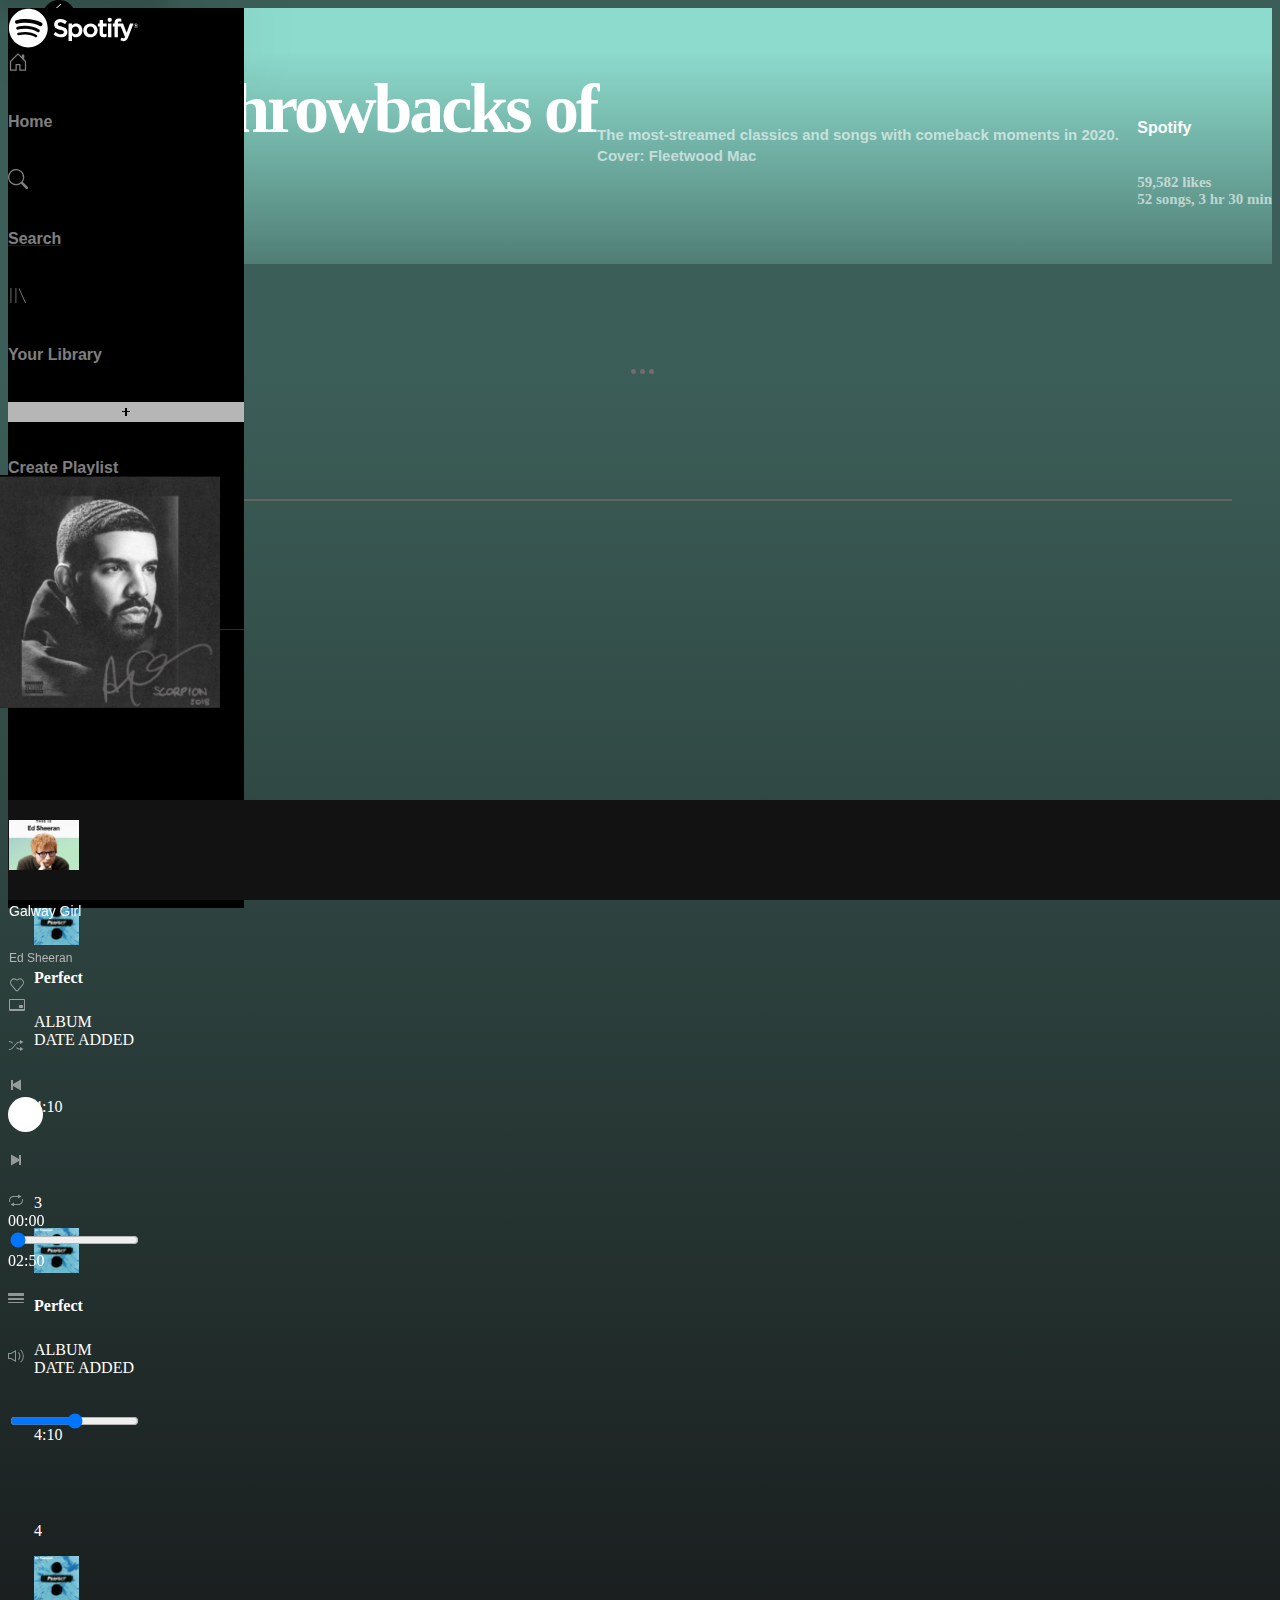
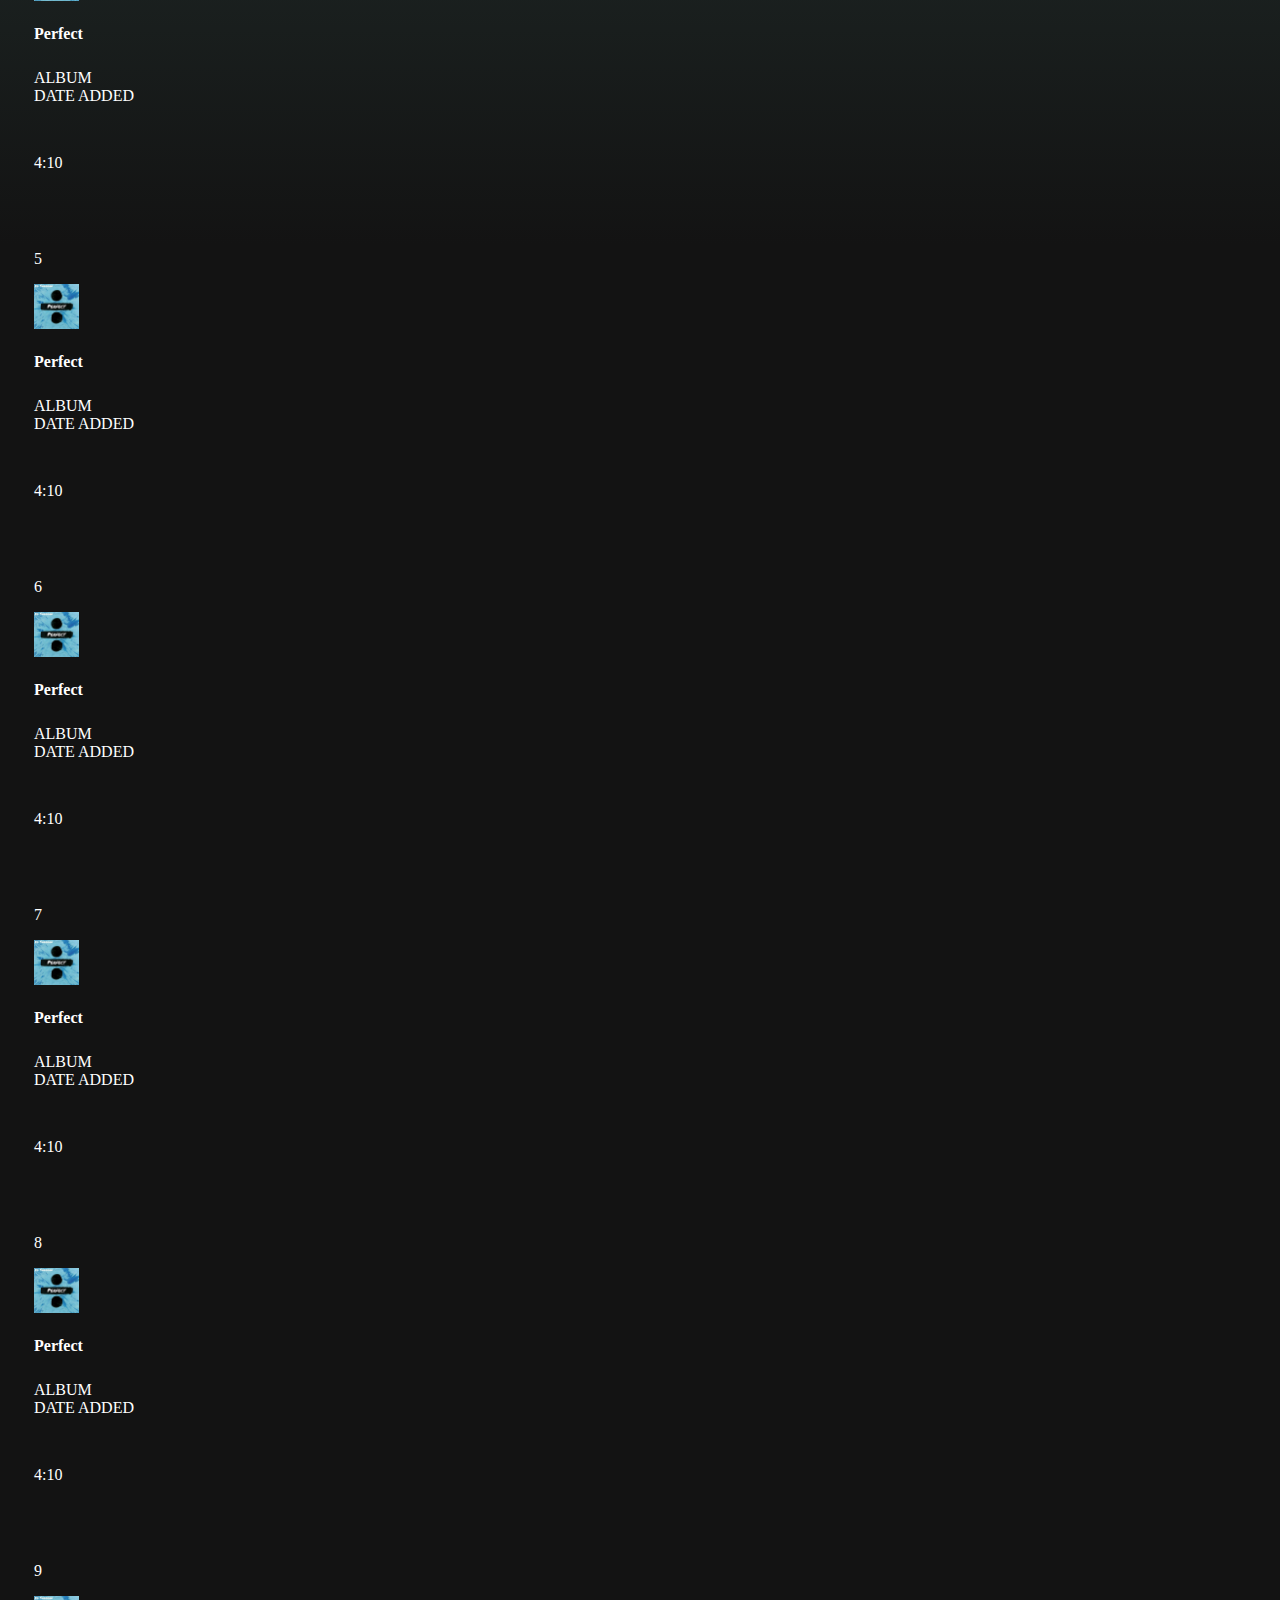
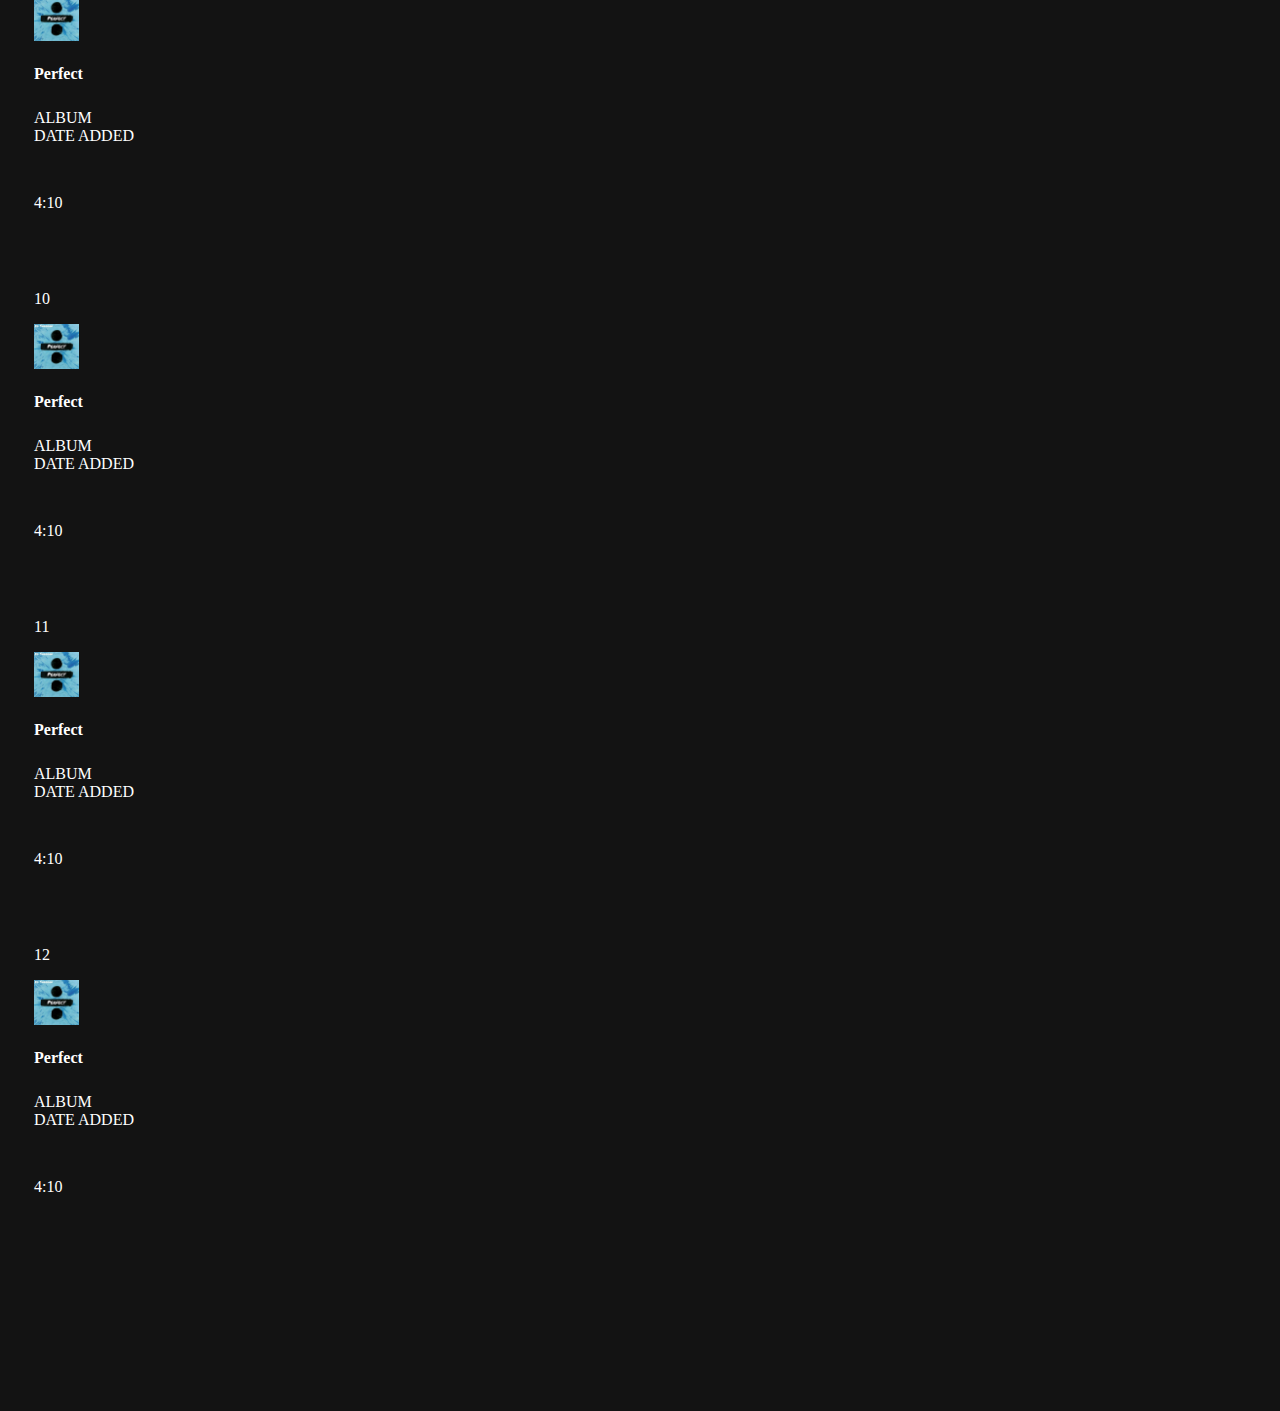
==== commit 3551a94b: "Searching page almost done" ====
--- a/album.html
+++ b/album.html
@@ -89,7 +89,9 @@
                   </svg>
                 </div>
                 <div class="d-flex">
-                  <h6 class="d-flex pl-3 mb-0">Search</h6>
+                  <a href="./search.html"
+                    ><h6 class="d-flex pl-3 mb-0">Search</h6></a
+                  >
                 </div>
               </div>
               <div
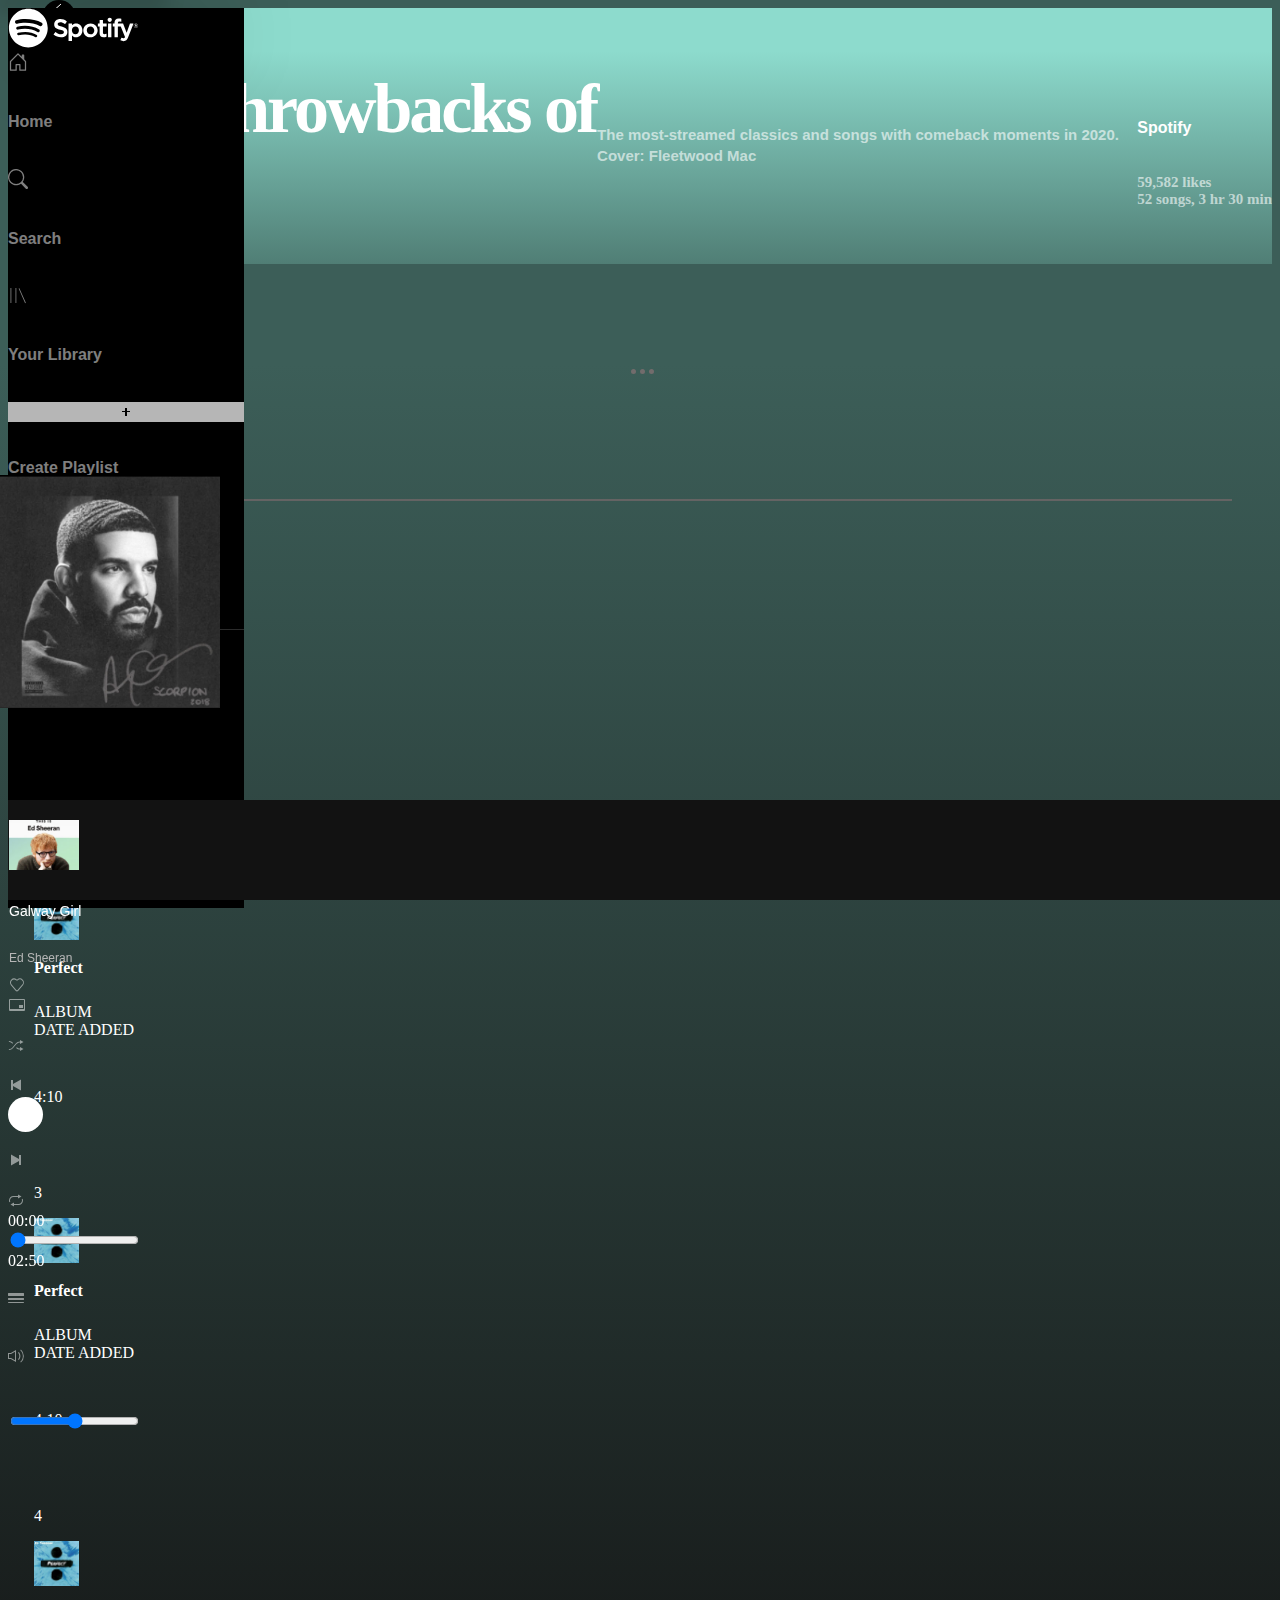
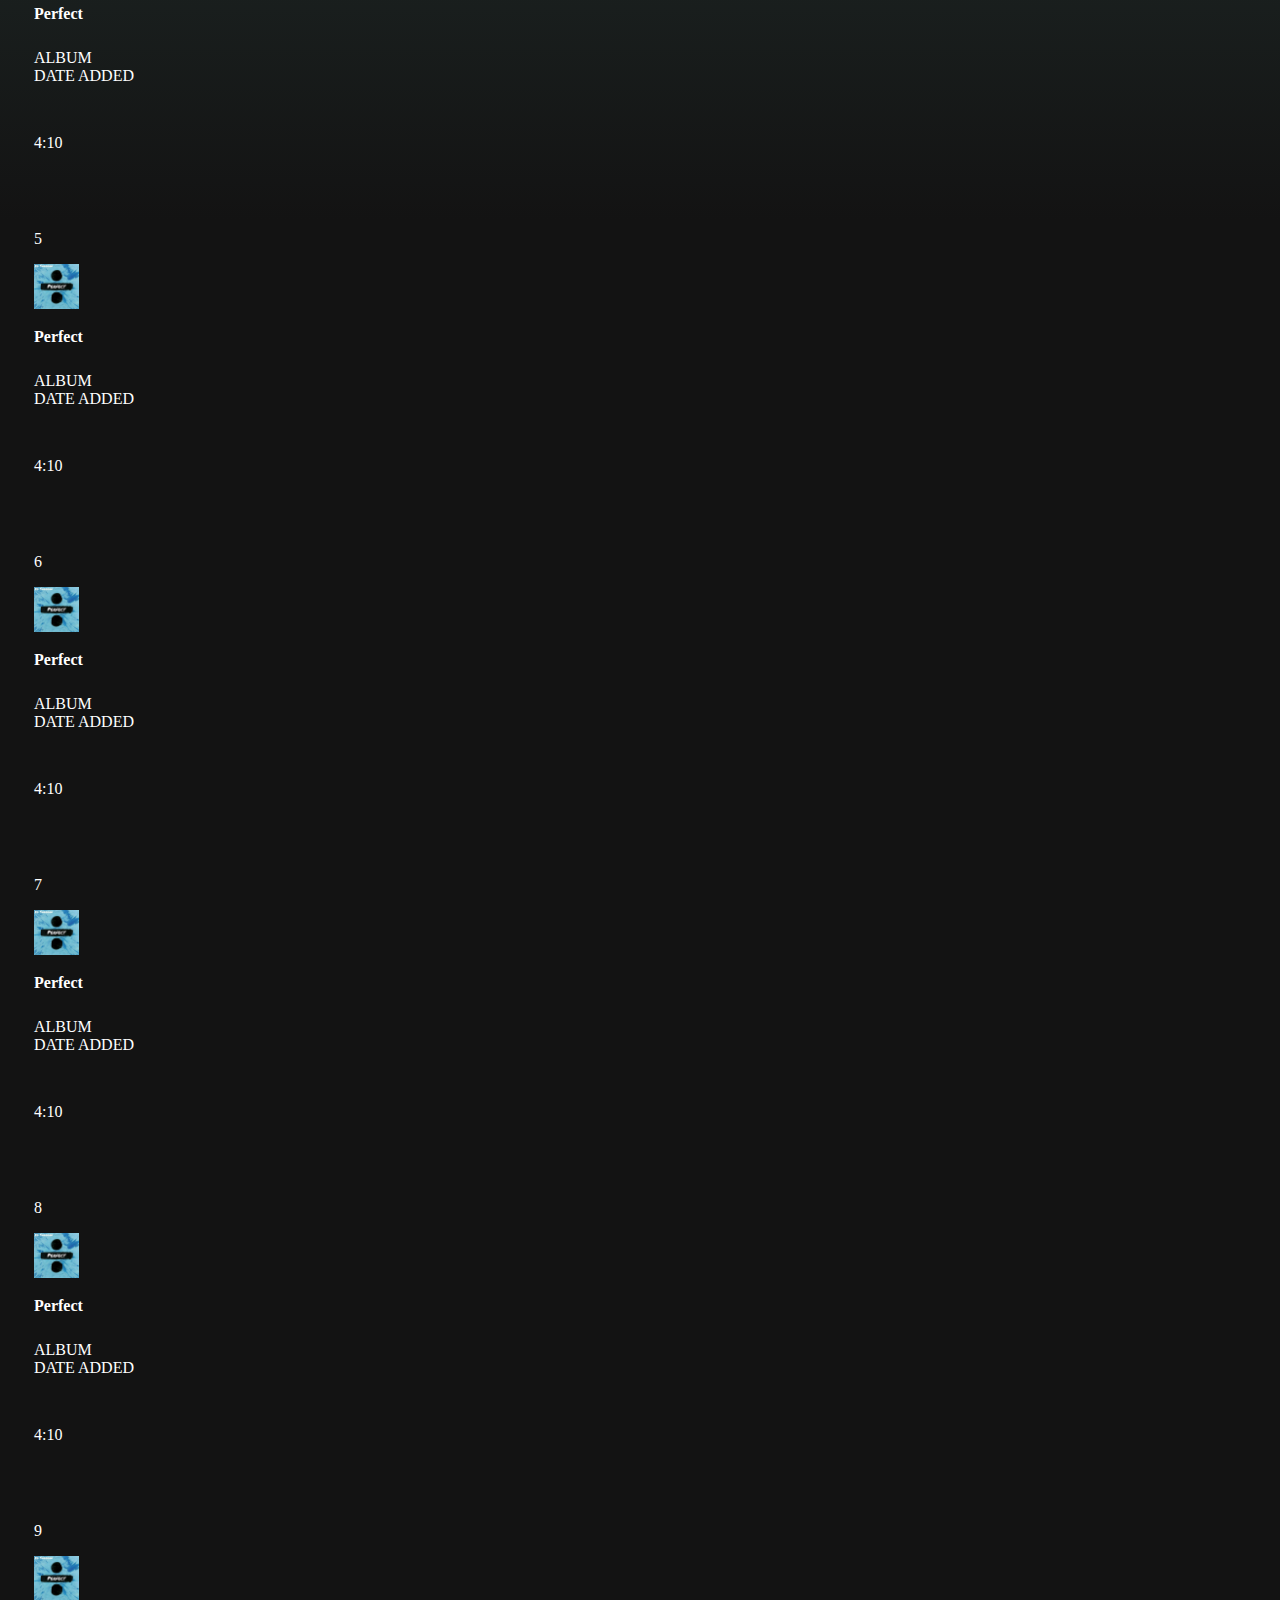
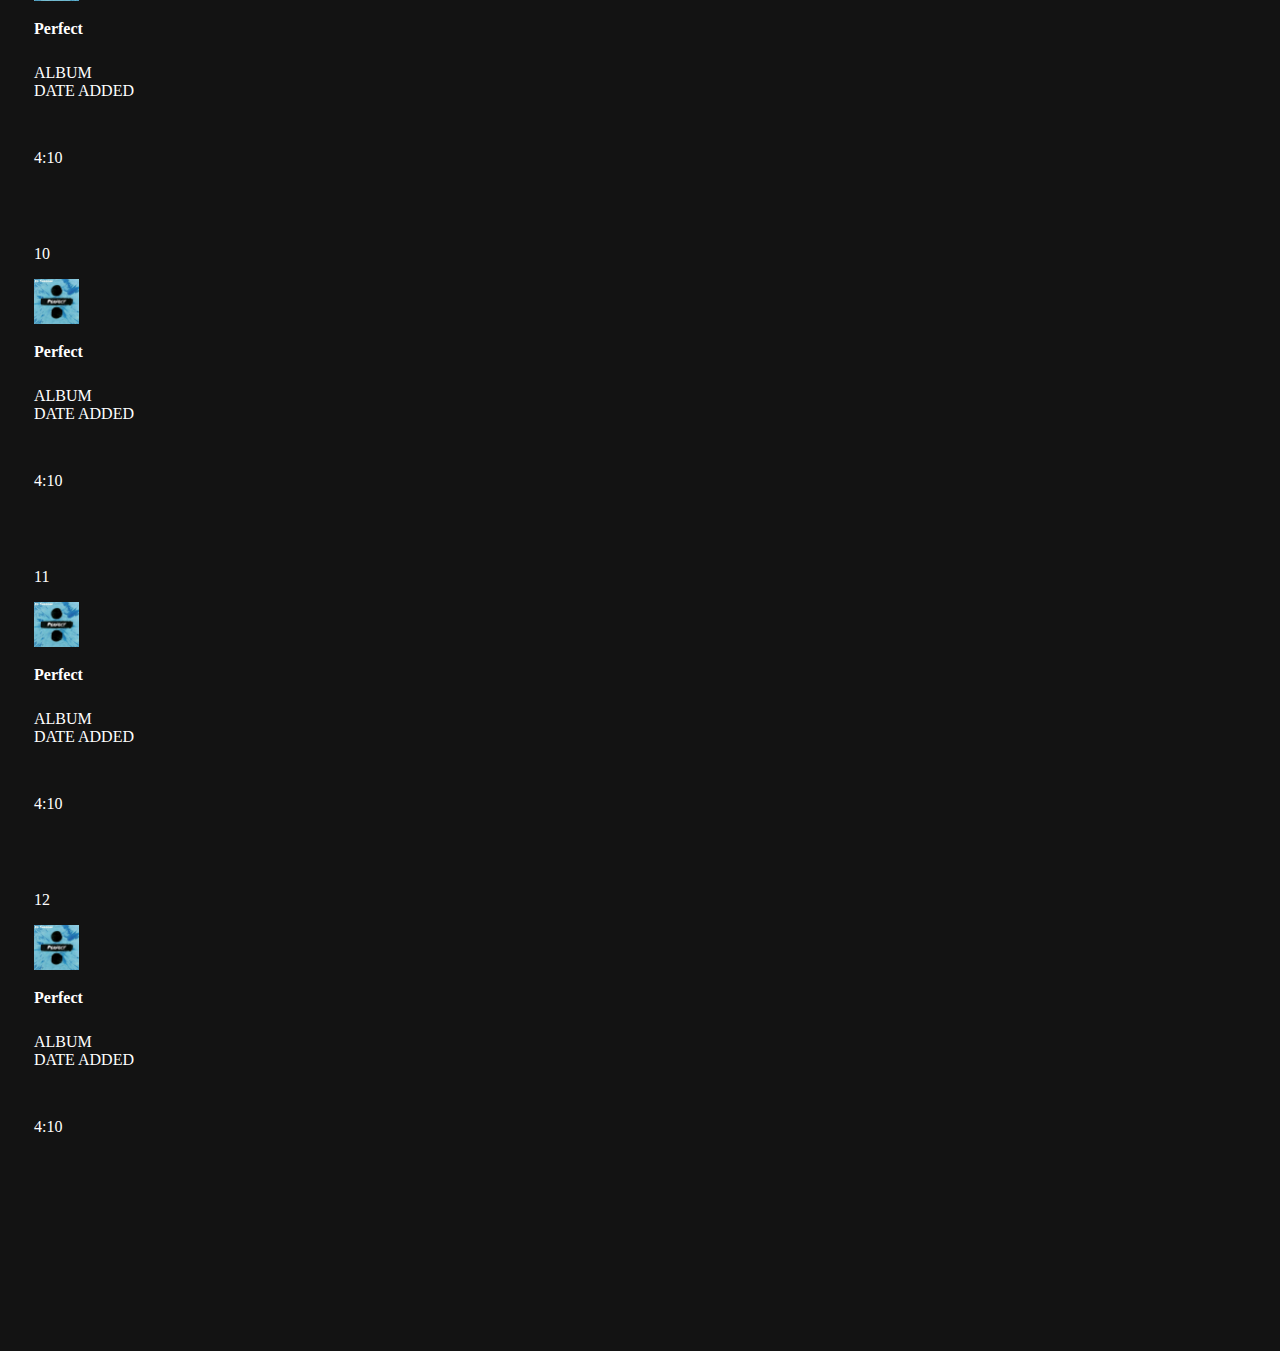
==== commit 1f40bb85: "Feature/haglea/initial" ====
--- a/album.html
+++ b/album.html
@@ -89,9 +89,7 @@
                   </svg>
                 </div>
                 <div class="d-flex">
-                  <a href="./search.html"
-                    ><h6 class="d-flex pl-3 mb-0">Search</h6></a
-                  >
+                  <h6 class="d-flex pl-3 mb-0">Search</h6>
                 </div>
               </div>
               <div
@@ -423,7 +421,7 @@
                   <div class="imgg mx-4">
                     <img class="img-thumb" src="./img/edsheeran1.jpg" alt="" />
                   </div>
-                  <p class="album-names mb-lg-2 padding-list">Perfect</p>
+                  <div class="album-names d-flex"><p class="song-names mb-0">Perfect</p></div>
                 </div>
                 <div class="col-3 albums-align pt-2">ALBUM</div>
                 <div class="col-3 added-align pt-2">DATE ADDED</div>
@@ -471,7 +469,7 @@
                   <div class="imgg mx-4">
                     <img class="img-thumb" src="./img/edsheeran1.jpg" alt="" />
                   </div>
-                  <p class="album-names mb-lg-2 padding-list">Perfect</p>
+                  <div class="album-names d-flex"><p class="song-names mb-0">Perfect</p></div>
                 </div>
                 <div class="col-3 albums-align pt-2">ALBUM</div>
                 <div class="col-3 added-align pt-2">DATE ADDED</div>
@@ -518,7 +516,7 @@
                   <div class="imgg mx-4">
                     <img class="img-thumb" src="./img/edsheeran1.jpg" alt="" />
                   </div>
-                  <p class="album-names mb-lg-2 padding-list">Perfect</p>
+                  <div class="album-names d-flex"><p class="song-names mb-0">Perfect</p></div>
                 </div>
                 <div class="col-3 albums-align pt-2">ALBUM</div>
                 <div class="col-3 added-align pt-2">DATE ADDED</div>
@@ -565,7 +563,7 @@
                   <div class="imgg mx-4">
                     <img class="img-thumb" src="./img/edsheeran1.jpg" alt="" />
                   </div>
-                  <p class="album-names mb-lg-2 padding-list">Perfect</p>
+                  <div class="album-names d-flex"><p class="song-names mb-0">Perfect</p></div>
                 </div>
                 <div class="col-3 albums-align pt-2">ALBUM</div>
                 <div class="col-3 added-align pt-2">DATE ADDED</div>
@@ -612,7 +610,7 @@
                   <div class="imgg mx-4">
                     <img class="img-thumb" src="./img/edsheeran1.jpg" alt="" />
                   </div>
-                  <p class="album-names mb-lg-2 padding-list">Perfect</p>
+                  <div class="album-names d-flex"><p class="song-names mb-0">Perfect</p></div>
                 </div>
                 <div class="col-3 albums-align pt-2">ALBUM</div>
                 <div class="col-3 added-align pt-2">DATE ADDED</div>
@@ -659,7 +657,7 @@
                   <div class="imgg mx-4">
                     <img class="img-thumb" src="./img/edsheeran1.jpg" alt="" />
                   </div>
-                  <p class="album-names mb-lg-2 padding-list">Perfect</p>
+                  <div class="album-names d-flex"><p class="song-names mb-0">Perfect</p></div>
                 </div>
                 <div class="col-3 albums-align pt-2">ALBUM</div>
                 <div class="col-3 added-align pt-2">DATE ADDED</div>
@@ -706,7 +704,7 @@
                   <div class="imgg mx-4">
                     <img class="img-thumb" src="./img/edsheeran1.jpg" alt="" />
                   </div>
-                  <p class="album-names mb-lg-2 padding-list">Perfect</p>
+                  <div class="album-names d-flex"><p class="song-names mb-0">Perfect</p></div>
                 </div>
                 <div class="col-3 albums-align pt-2">ALBUM</div>
                 <div class="col-3 added-align pt-2">DATE ADDED</div>
@@ -753,7 +751,7 @@
                   <div class="imgg mx-4">
                     <img class="img-thumb" src="./img/edsheeran1.jpg" alt="" />
                   </div>
-                  <p class="album-names mb-lg-2 padding-list">Perfect</p>
+                  <div class="album-names d-flex"><p class="song-names mb-0">Perfect</p></div>
                 </div>
                 <div class="col-3 albums-align pt-2">ALBUM</div>
                 <div class="col-3 added-align pt-2">DATE ADDED</div>
@@ -800,7 +798,7 @@
                   <div class="imgg mx-4">
                     <img class="img-thumb" src="./img/edsheeran1.jpg" alt="" />
                   </div>
-                  <p class="album-names mb-lg-2 padding-list">Perfect</p>
+                  <div class="album-names d-flex"><p class="song-names mb-0">Perfect</p></div>
                 </div>
                 <div class="col-3 albums-align pt-2">ALBUM</div>
                 <div class="col-3 added-align pt-2">DATE ADDED</div>
@@ -847,7 +845,7 @@
                   <div class="imgg mx-4">
                     <img class="img-thumb" src="./img/edsheeran1.jpg" alt="" />
                   </div>
-                  <p class="album-names mb-lg-2 padding-list">Perfect</p>
+                  <div class="album-names d-flex"><p class="song-names mb-0">Perfect</p></div>
                 </div>
                 <div class="col-3 albums-align pt-2">ALBUM</div>
                 <div class="col-3 added-align pt-2">DATE ADDED</div>
@@ -894,7 +892,7 @@
                   <div class="imgg mx-4">
                     <img class="img-thumb" src="./img/edsheeran1.jpg" alt="" />
                   </div>
-                  <p class="album-names mb-lg-2 padding-list">Perfect</p>
+                  <div class="album-names d-flex"><p class="song-names mb-0">Perfect</p></div>
                 </div>
                 <div class="col-3 albums-align pt-2">ALBUM</div>
                 <div class="col-3 added-align pt-2">DATE ADDED</div>
@@ -941,7 +939,7 @@
                   <div class="imgg mx-4">
                     <img class="img-thumb" src="./img/edsheeran1.jpg" alt="" />
                   </div>
-                  <p class="album-names mb-lg-2 padding-list">Perfect</p>
+                  <div class="album-names d-flex"><p class="song-names mb-0">Perfect</p></div>
                 </div>
                 <div class="col-3 albums-align pt-2">ALBUM</div>
                 <div class="col-3 added-align pt-2">DATE ADDED</div>
@@ -1246,6 +1244,7 @@
           el.style.setProperty("--value", el.value);
         });
     </script> -->
+    <script src="album_fetchingartist.js"></script>
     <script src="index.js" type="module"></script>
     <script
       src="https://code.jquery.com/jquery-3.5.1.slim.min.js"
--- a/album.css
+++ b/album.css
@@ -230,6 +230,7 @@
   -webkit-box-orient: vertical;
   overflow: hidden;
   font-weight: bolder;
+  flex-direction: column;
   /* font-size: 14px; */
 }
 .padding-list {
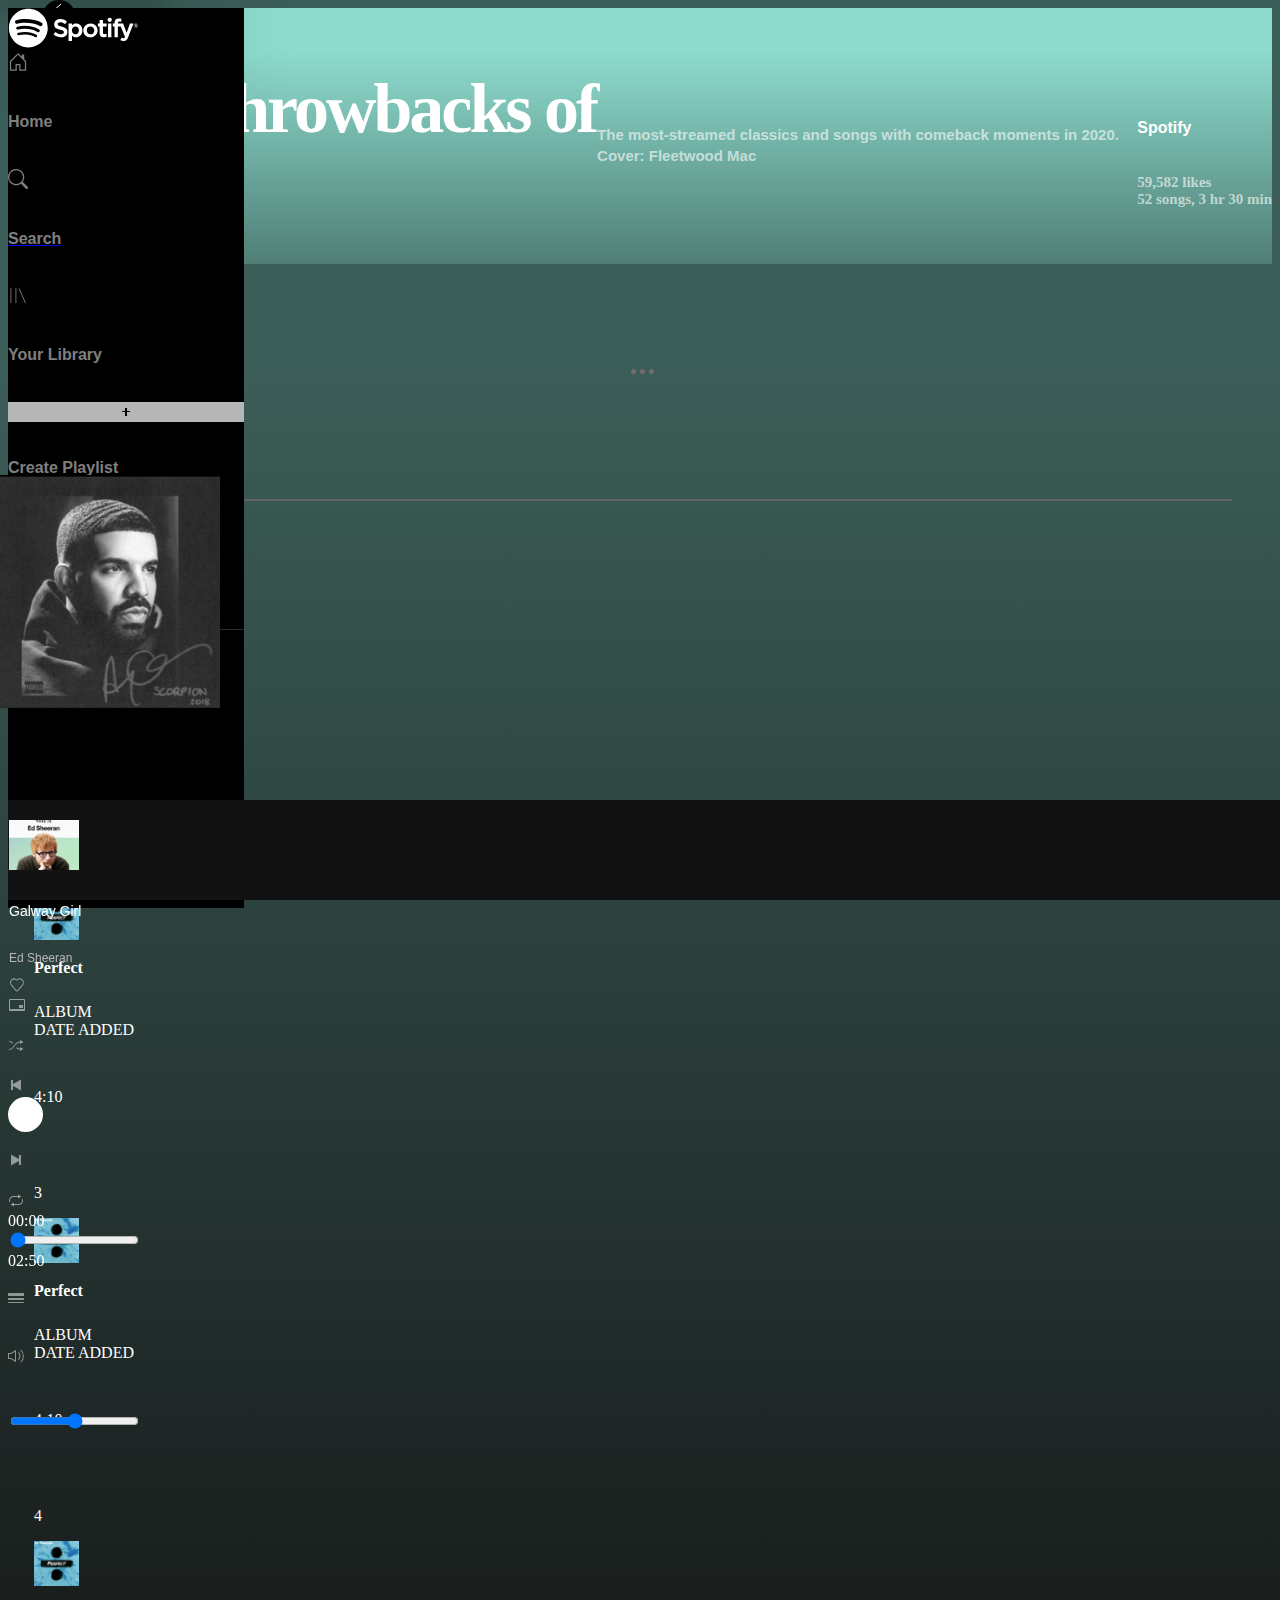
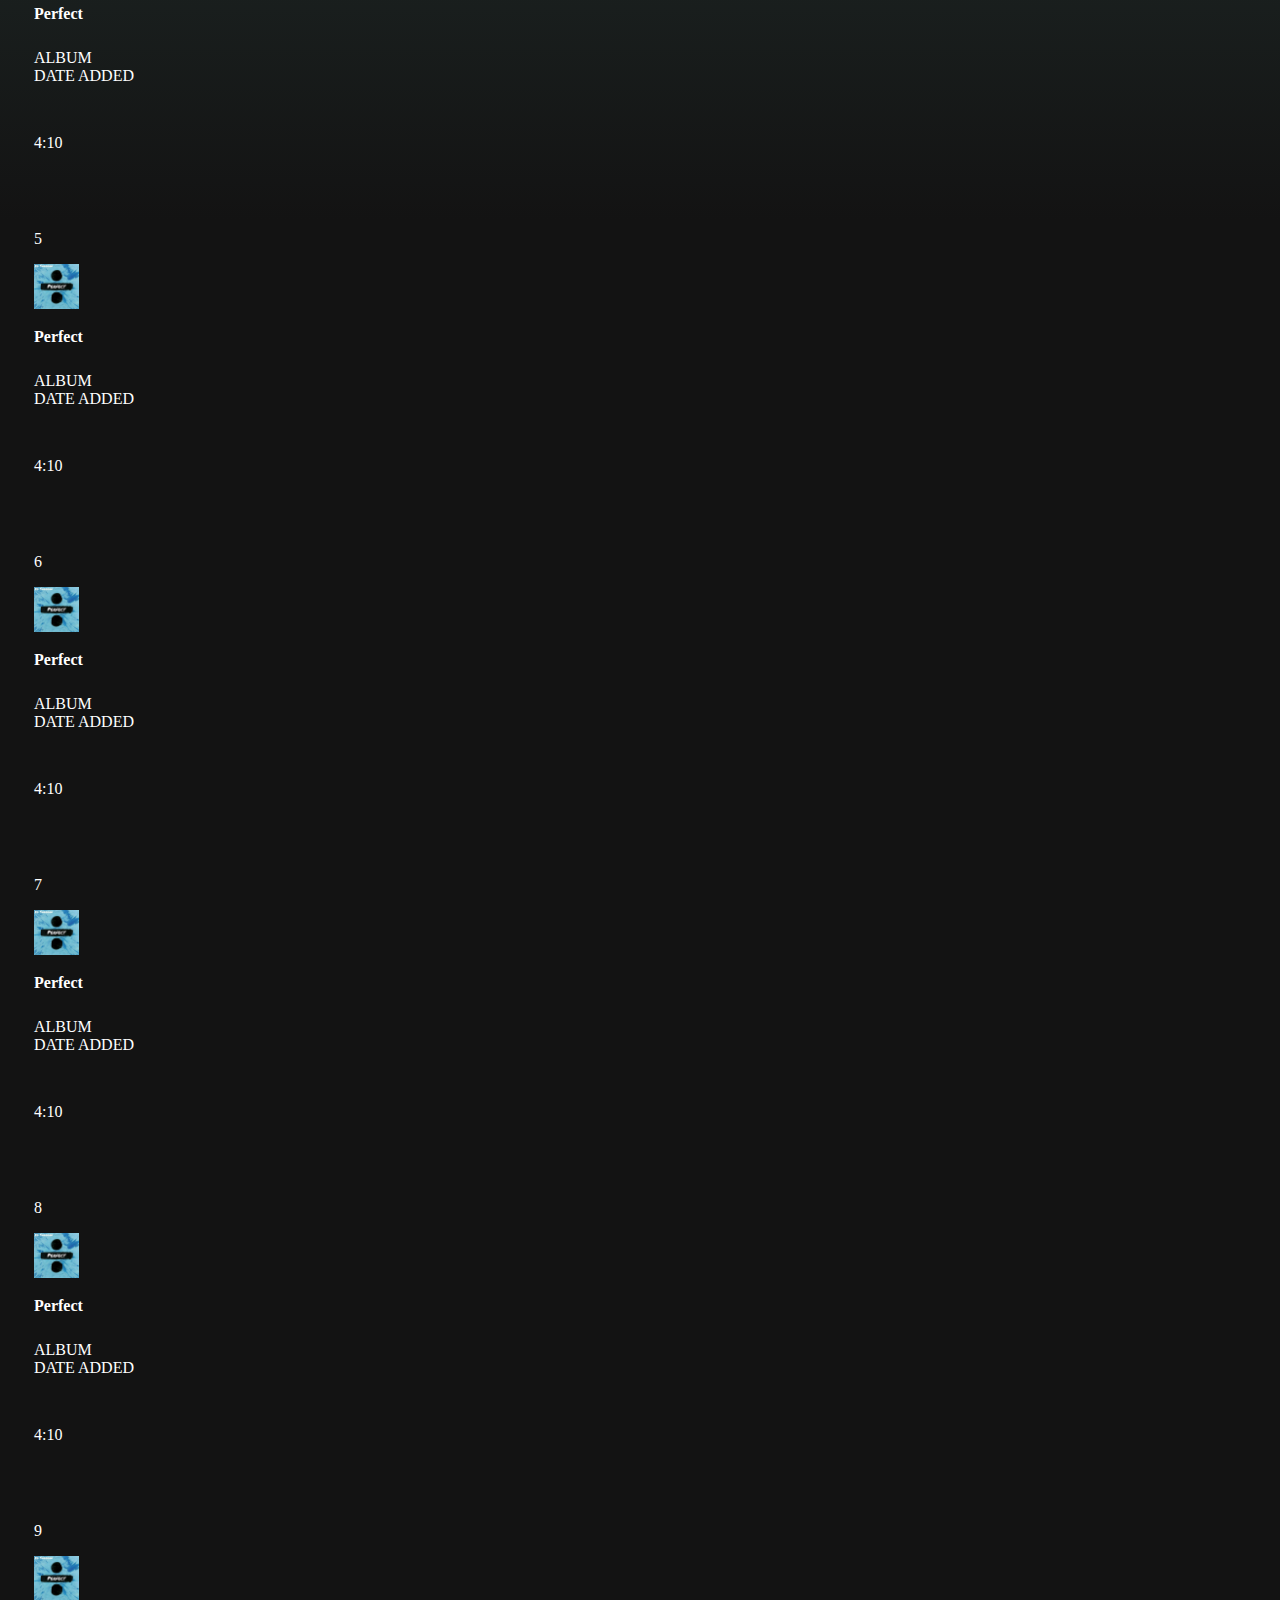
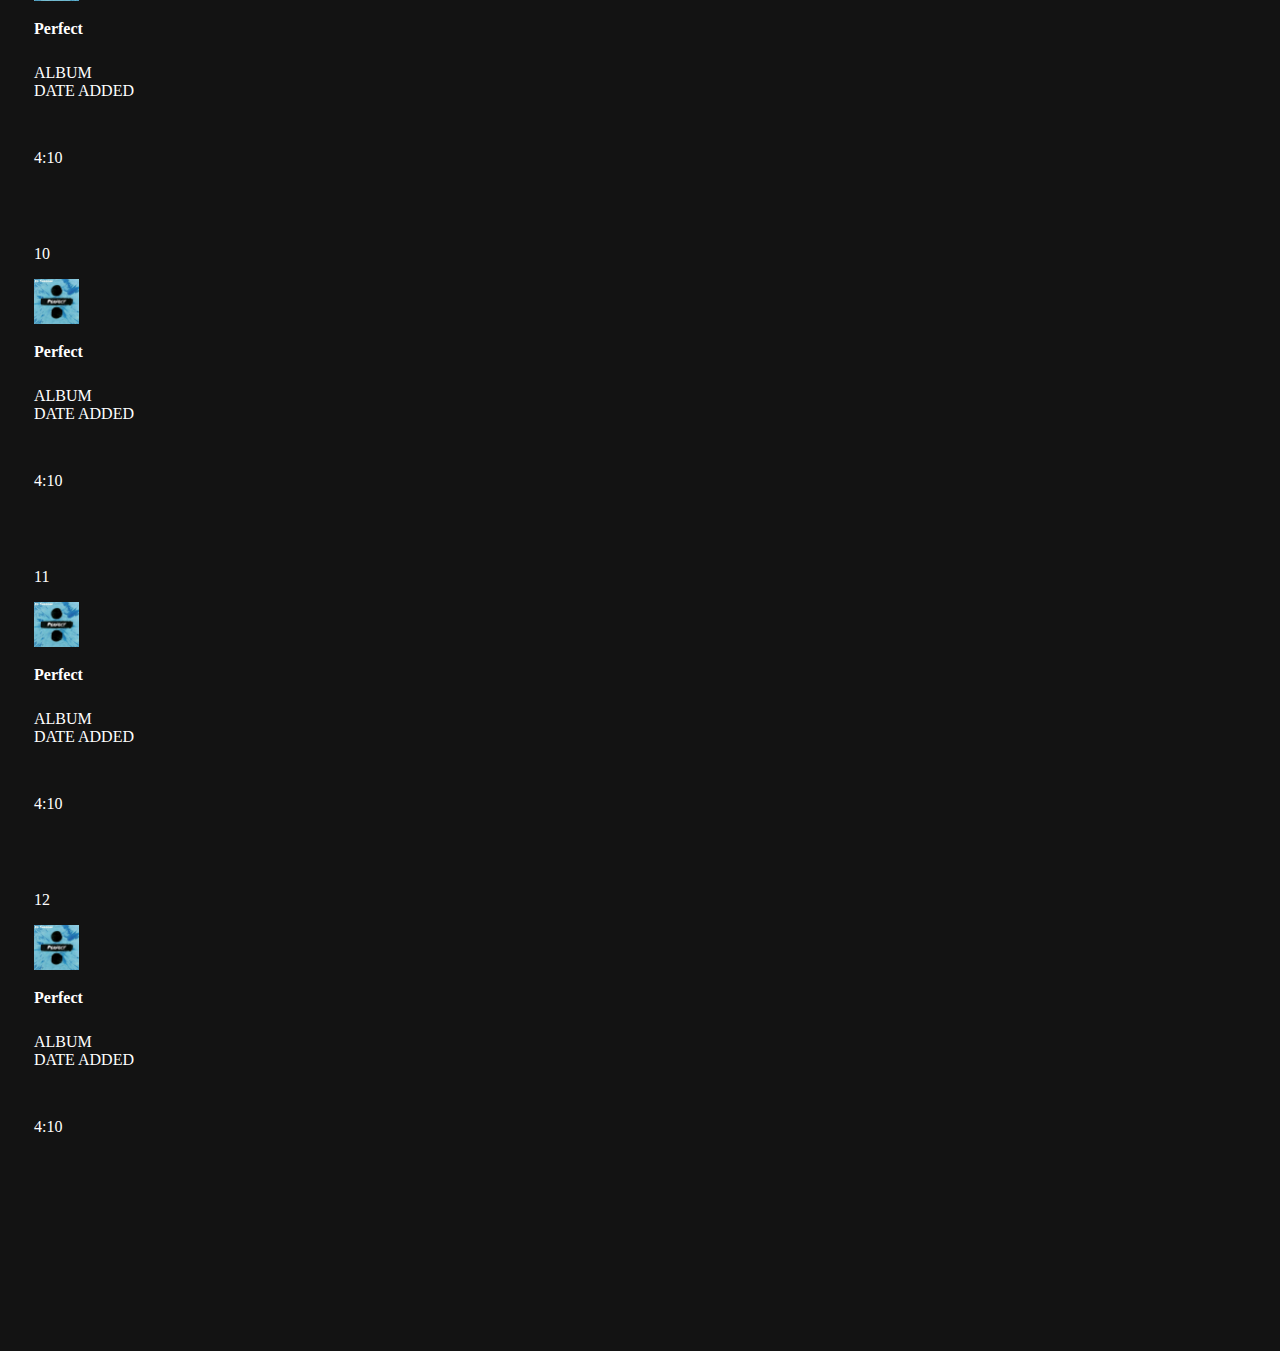
==== commit 6b4b4c7b: "Merge pull request #3 from muriloalvespereira/feature/haglea" ====
--- a/album.html
+++ b/album.html
@@ -89,7 +89,9 @@
                   </svg>
                 </div>
                 <div class="d-flex">
-                  <h6 class="d-flex pl-3 mb-0">Search</h6>
+                  <a href="./search.html"
+                    ><h6 class="d-flex pl-3 mb-0">Search</h6></a
+                  >
                 </div>
               </div>
               <div
